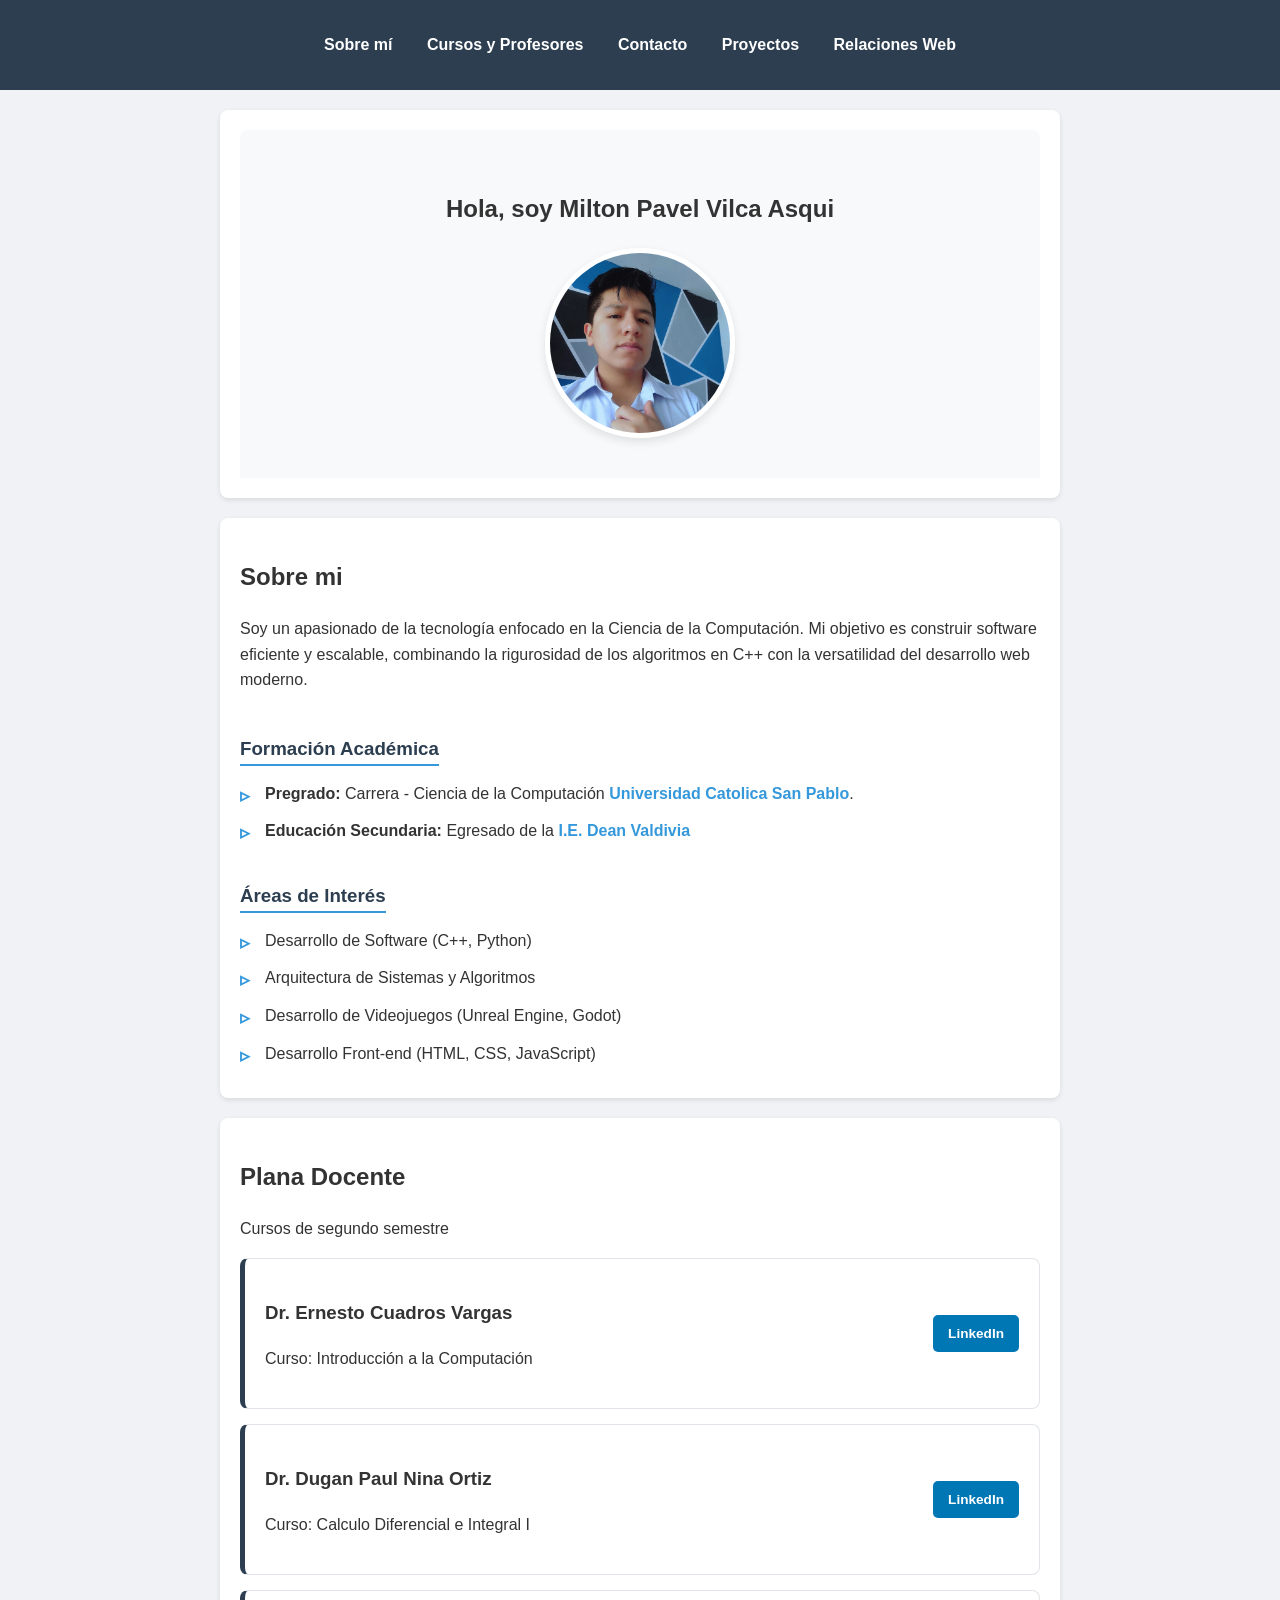
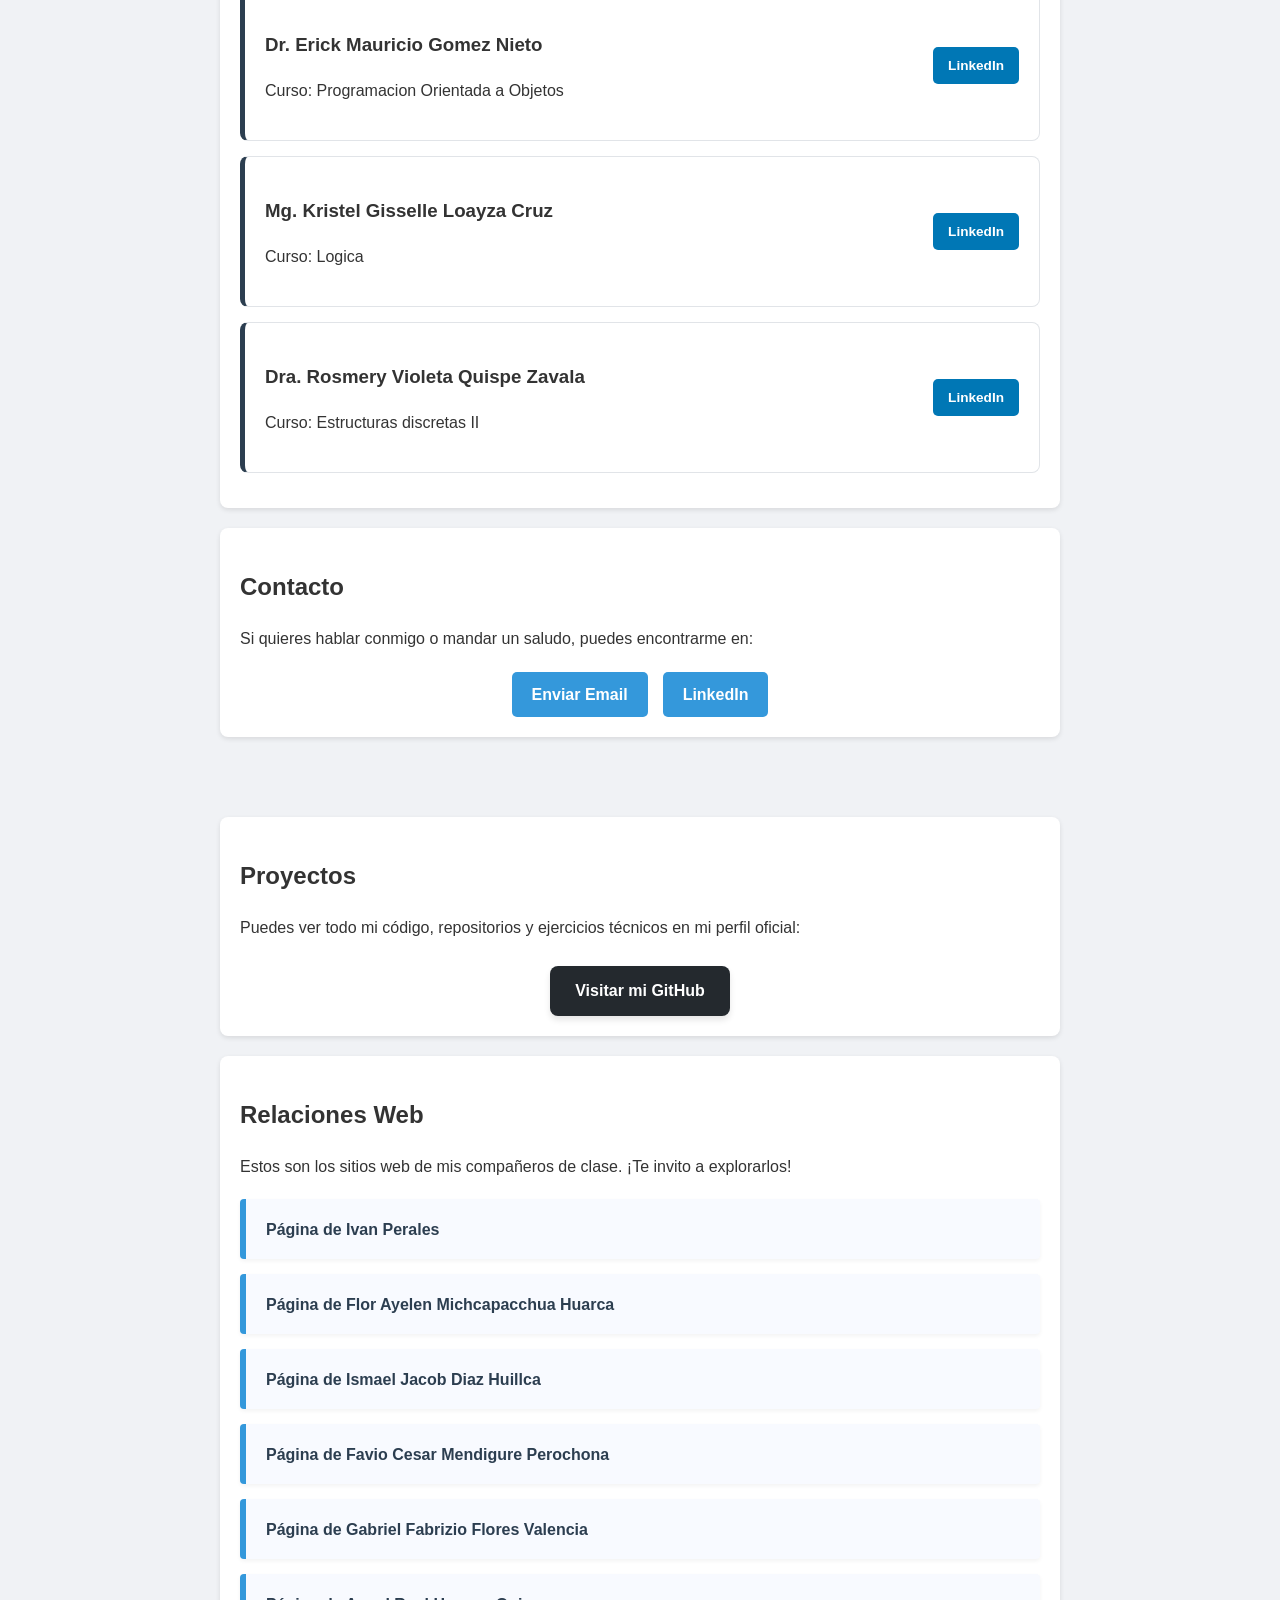
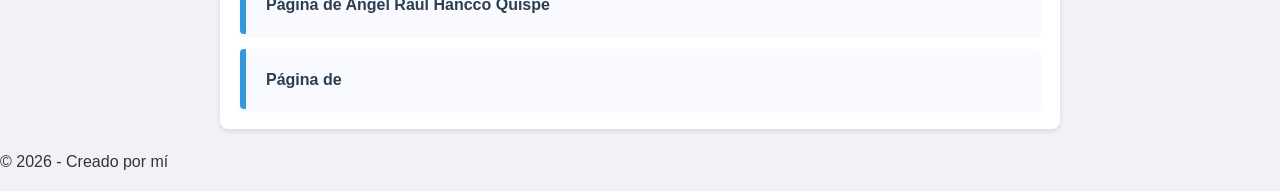
==== index.html @ bf741e17 "modificacion 06-06-2026" ====
<!DOCTYPE html>
<html lang="es">
<head>
    <link rel="stylesheet" href="style.css">
    <meta charset="UTF-8">
    <meta name="viewport" content="width=device-width, initial-scale=1.0">
    <title>Mi Página Personal</title>
</head>
<body>

    <header>
        <nav>
            <ul>
                <li><a href="#sobre-mi">Sobre mí</a></li>
                <li><a href="#profesores">Cursos y Profesores</a></li>
                <li><a href="#contacto">Contacto</a></li>
                <li><a href="#proyectos">Proyectos</a></li>
                <li><a href="#relaciones-web">Relaciones Web</a></li> 
            </ul>
        </nav>
    </header>

    <main>
        <section id="sobre-mi">
            <div class="presentacion-cabecera">
                <h1>Hola, soy Milton Pavel Vilca Asqui</h1>
                <img src="yo.jpg" alt="Foto de perfil" class="foto-perfil">
            </div>
        </section>


        <section id="sobre-mi">
            <h2>Sobre mi</h2>
            <p>Soy un apasionado de la tecnología enfocado en la Ciencia de la Computación. Mi objetivo es construir software eficiente y escalable, combinando la rigurosidad de los algoritmos en C++ con la versatilidad del desarrollo web moderno.</p>

                <div class="cv-detalles">
                    <h3>Formación Académica</h3>
                    <ul>
                        <li><strong>Pregrado:</strong> Carrera - Ciencia de la Computación <a href="https://ucsp.edu.pe/" target="_blank"> Universidad Catolica San Pablo</a>.</li>
                        <li><strong>Educación Secundaria:</strong> Egresado de la <a href="https://www.facebook.com/IEDeanValdiviaOficial" target="_blank">I.E. Dean Valdivia</a></li>
                    </ul>

                    <h3>Áreas de Interés</h3> <ul>
                        <li>Desarrollo de Software (C++, Python)</li>
                        <li>Arquitectura de Sistemas y Algoritmos</li>
                        <li>Desarrollo de Videojuegos (Unreal Engine, Godot)</li>
                        <li>Desarrollo Front-end (HTML, CSS, JavaScript)</li>
                    </ul>
                </div>
        </section>

        <section id="profesores">
            <h2>Plana Docente</h2>
            <p>Cursos de segundo semestre </p>
    
            <div class="lista-profesores">
                <article class="tarjeta-profesor">
                    <div class="info-profe">
                        <h3>Dr. Ernesto Cuadros Vargas</h3>
                        <p>Curso: Introducción a la Computación</p>
                    </div>
                <a href="https://www.linkedin.com/in/ecuadrosv/" target="_blank" class="linkedin-profe">LinkedIn</a>
            </article>

            <article class="tarjeta-profesor">
                <div class="info-profe">
                <h3>Dr. Dugan Paul Nina Ortiz</h3>
                <p>Curso: Calculo Diferencial e Integral I</p>
                </div>
                <a href="https://www.linkedin.com/in/dugan-paul-nina-ortiz-ab875774/" target="_blank" class="linkedin-profe">LinkedIn</a>
            </article>

            
            <article class="tarjeta-profesor">
            <div class="info-profe">
                <h3>Dr. Erick Mauricio Gomez Nieto</h3>
                <p>Curso: Programacion Orientada a Objetos</p>
                </div>
                <a href="https://www.linkedin.com/in/erick-gomez-nieto-24210130/" target="_blank" class="linkedin-profe">LinkedIn</a>
                </article>

            
            <article class="tarjeta-profesor">
            <div class="info-profe">
                <h3>Mg. Kristel Gisselle Loayza Cruz</h3>
                <p>Curso: Logica</p>
                </div>
                <a href="https://www.linkedin.com/in/kristel-gisselle-loayza-cruz-abb3b039b/" target="_blank" class="linkedin-profe">LinkedIn</a>
                </article>
            

            <article class="tarjeta-profesor">
            <div class="info-profe">
                <h3>Dra. Rosmery Violeta Quispe Zavala</h3>
                <p>Curso: Estructuras discretas II</p>
                </div>
                <a href="https://www.linkedin.com/in/rosmery-violeta-quispe-zavala-58374638/" target="_blank" class="linkedin-profe">LinkedIn</a>
                </article>
            
            </div>
        </section>

        <section id="contacto">
            <h2>Contacto</h2>
            <p>Si quieres hablar conmigo o mandar un saludo, puedes encontrarme en:</p>
            <div class="redes">
                <a href="mailto:milton.asqui@gmail.com" class="boton-contacto">Enviar Email</a>
                <a href="https://www.linkedin.com/in/milton-vilca-asqui-02736840b/" target="_blank" class="boton-contacto">LinkedIn</a>
            </div>
        </section>

        <section id="proyectos">
                <h2>Proyectos</h2>
                    <p>Puedes ver todo mi código, repositorios y ejercicios técnicos en mi perfil oficial:</p>
    
                <div class="contenedor-enlace-github">
                        <a href="https://github.com/09MVA" target="_blank" class="boton-github">
                Visitar mi GitHub
                </a>
                </div>
        </section>

        <section id="relaciones-web">
            <h2>Relaciones Web</h2>
            <p>Estos son los sitios web de mis compañeros de clase. ¡Te invito a explorarlos!</p>
            
            <div class="contenedor-cards-compañeros">
                <a href="https://ugovh.github.io/Ivan-Perales-Marroquin/" target="_blank" class="card-compañero">
                    <div class="barra-lateral"></div>
                    <span>Página de Ivan Perales</span>
                </a>

                <a href="URL_DE_FLOR" target="_blank" class="card-compañero">
                    <div class="barra-lateral"></div>
                    <span>Página de Flor Ayelen Michcapacchua Huarca</span>
                </a>

                <a href="https://cdnglm.github.io/" target="_blank" class="card-compañero">
                    <div class="barra-lateral"></div>
                    <span>Página de Ismael Jacob Diaz Huillca </span>
                </a>

                <a href="https://faviom15.github.io/favio-cesar-portfolio/" target="_blank" class="card-compañero">
                    <div class="barra-lateral"></div>
                    <span>Página de Favio Cesar Mendigure Perochona </span>
                </a>

                <a href="URL_DE_amigo_5" target="_blank" class="card-compañero">
                    <div class="barra-lateral"></div>
                    <span>Página de Gabriel Fabrizio Flores Valencia </span>
                </a>

                <a href="URL_DE_amigo_6" target="_blank" class="card-compañero">
                    <div class="barra-lateral"></div>
                    <span>Página de Angel Raul Hancco Quispe </span>
                </a>

                <a href="URL_DE_amigo_7" target="_blank" class="card-compañero">
                    <div class="barra-lateral"></div>
                    <span>Página de </span>
                </a>

            </div>
        </section>

    <footer>

<p>&copy; 2026 - Creado por mí</p>
    </footer>

</body>
</html>
---- style.css ----
html { scroll-behavior: smooth; }

body {
    background-color: #f0f2f5;
    font-family: 'Segoe UI', Arial, sans-serif; 
    color: #333;
    line-height: 1.6;
    margin: 0;
}

section {
    padding: 20px;
    max-width: 800px;
    margin: 20px auto;
    background: white;
    border-radius: 8px;
    box-shadow: 0 2px 5px rgba(0,0,0,0.1);
}

.boton-contacto, .linkedin-profe, .boton-github {
    padding: 10px 20px;
    border-radius: 5px;
    text-decoration: none;
    font-weight: bold;
    transition: 0.3s;
    display: inline-block;
    color: white !important;
}

header {
    background-color: #2c3e50;
    color: white;
    padding: 1rem 0;
    text-align: center;
    position: sticky;
    top: 0;
    z-index: 1000;
}

nav ul { list-style: none; padding: 0; }
nav ul li { display: inline; margin: 0 15px; }
nav ul li a { color: white; text-decoration: none; font-weight: bold; }
nav ul li a:hover { color: #3498db; }

.presentacion-cabecera {
    text-align: center;
    padding: 40px 0;
    background-color: #f8f9fa;
    border-radius: 8px 8px 0 0;
}

.foto-perfil {
    width: 180px;
    height: 180px;
    border-radius: 50%;
    object-fit: cover;
    border: 5px solid white;
    box-shadow: 0 4px 10px rgba(0,0,0,0.1);
    display: block;
    margin: 0 auto;
}

.cv-detalles h3 {
    color: #2c3e50;
    border-bottom: 2px solid #3498db;
    display: inline-block;
    margin-top: 25px;
    margin-bottom: 15px; 
}

.cv-detalles ul {
    list-style: none;
    padding: 0;
    margin: 0;
}

.cv-detalles li {
    margin-bottom: 12px;
    padding-left: 25px; 
    position: relative;
}

.cv-detalles li::before {
    content: "▹"; 
    position: absolute;
    left: 0;
    color: #3498db;
    font-weight: bold;
    font-size: 1.2rem; 
}

.cv-detalles a { color: #3498db; text-decoration: none; font-weight: 600; }
.cv-detalles a:hover { text-decoration: underline; color: #2c3e50; }

.tarjeta-proyecto, .tarjeta-profesor {
    background: white;
    border-radius: 8px;
    padding: 20px;
    transition: 0.3s;
    border: 1px solid #e1e4e8;
}

.tarjeta-proyecto { border-top: 4px solid #2c3e50; }
.tarjeta-profesor { border-left: 5px solid #2c3e50; display: flex; justify-content: space-between; align-items: center; margin-bottom: 15px; }

.tarjeta-proyecto:hover, .lista-compañeros li:hover {
    transform: translateY(-5px);
    box-shadow: 0 10px 20px rgba(0,0,0,0.1);
}

.redes { display: flex; gap: 15px; justify-content: center; margin-top: 20px; }
.boton-contacto { background-color: #3498db; }
.boton-contacto:hover { background-color: #2980b9; }

.linkedin-profe { background-color: #0077b5; padding: 8px 15px; font-size: 0.85rem; }
.linkedin-profe:hover { background-color: #005a87; }

#contacto { margin-bottom: 80px; }

.contenedor-cards-compañeros {
    display: flex;
    flex-direction: column;
    gap: 15px; 
    margin-top: 20px;
}

.card-compañero {
    display: flex;
    align-items: center;
    background-color: #f8faff; 
    text-decoration: none;
    color: #2c3e50;
    font-weight: bold;
    border-radius: 4px;
    overflow: hidden; 
    transition: all 0.3s ease;
    box-shadow: 0 2px 4px rgba(0,0,0,0.05);
}

.barra-lateral {
    width: 6px;
    height: 60px; 
    background-color: #3498db;
}

.card-compañero span {
    padding-left: 20px;
}

.card-compañero:hover {
    transform: translateX(10px); 
    background-color: #eef4ff;
    box-shadow: 0 4px 12px rgba(0,0,0,0.1);
    color: #3498db; 
}

.contenedor-enlace-github {
    text-align: center;
    margin-top: 25px;
}

.boton-github {
    background-color: #24292e; 
    color: white !important;
    padding: 12px 25px;
    border-radius: 8px;
    text-decoration: none;
    font-weight: bold;
    display: inline-block;
    transition: all 0.3s ease;
    box-shadow: 0 4px 6px rgba(0,0,0,0.1);
}

.boton-github:hover {
    background-color: #444;
    transform: translateY(-3px);
    box-shadow: 0 6px 12px rgba(0,0,0,0.2);
}

.icono-git {
    margin-right: 10px;
    font-size: 1.2rem;
}
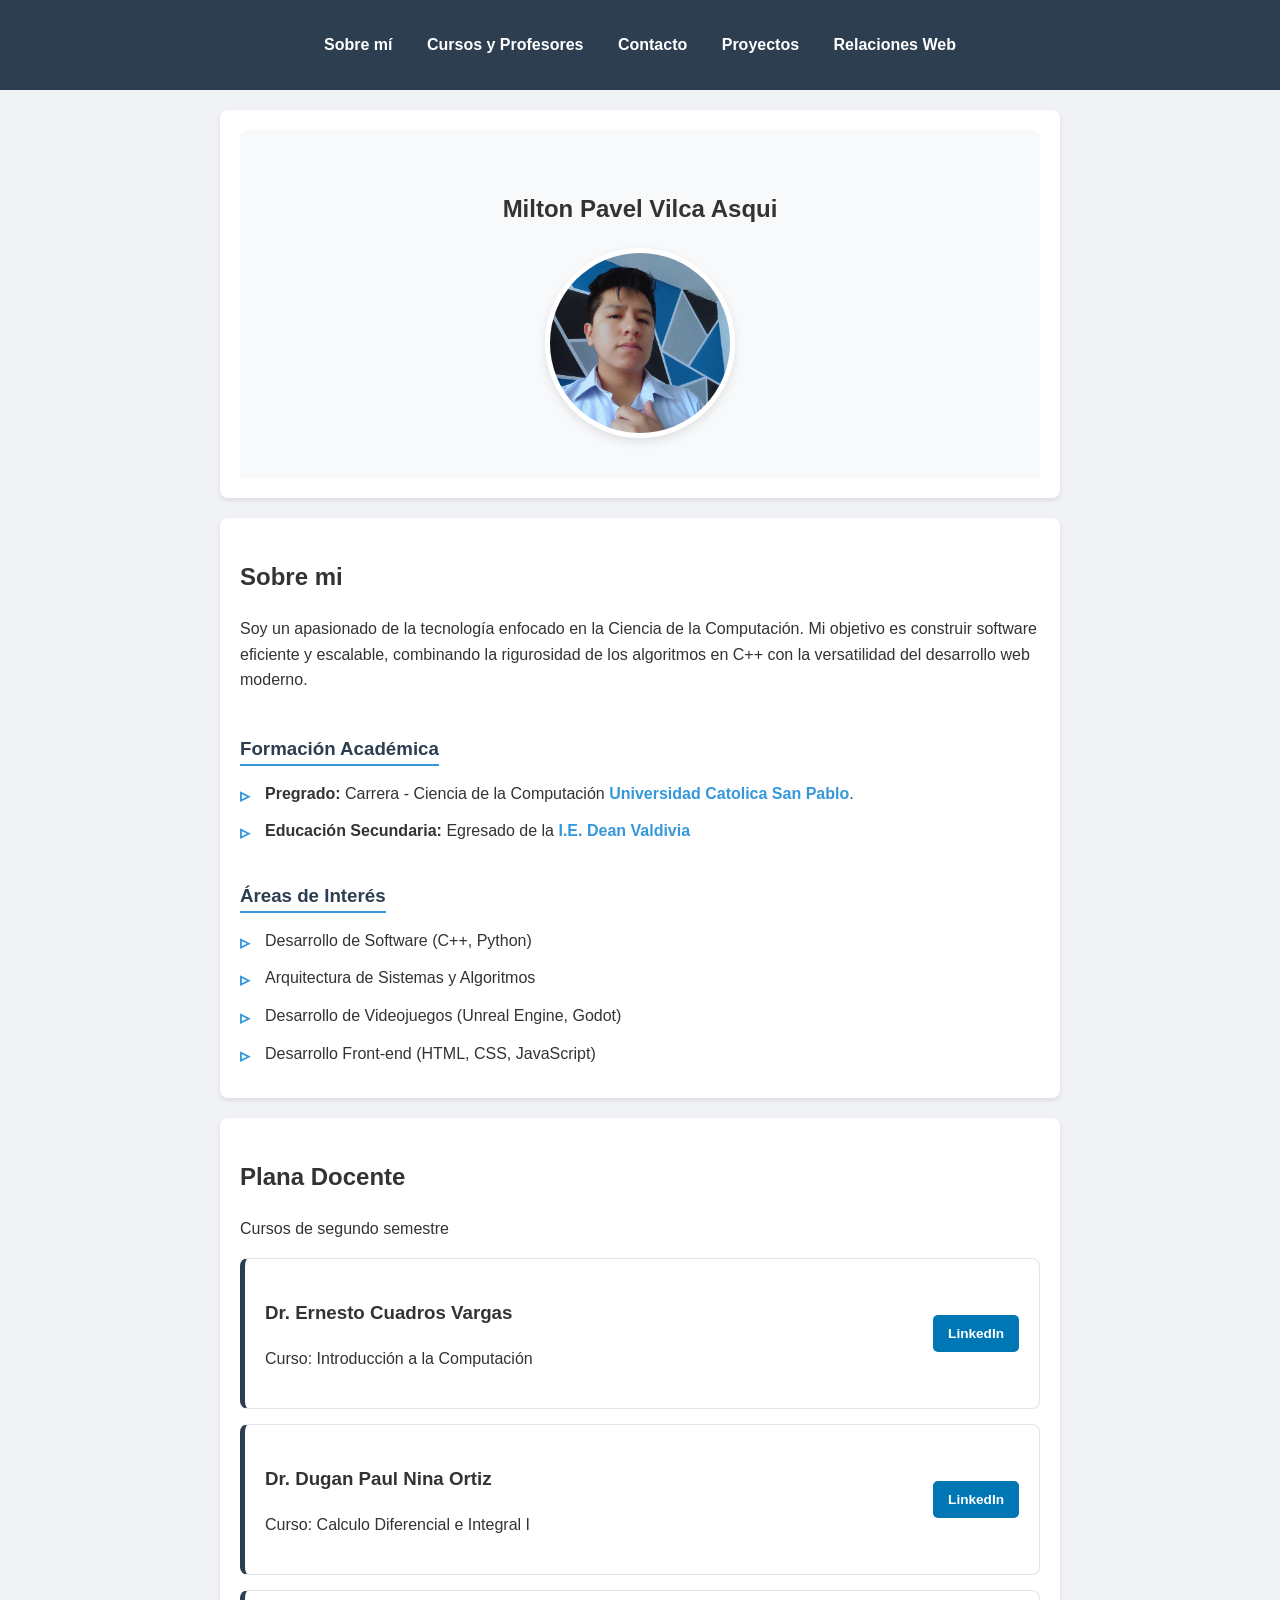
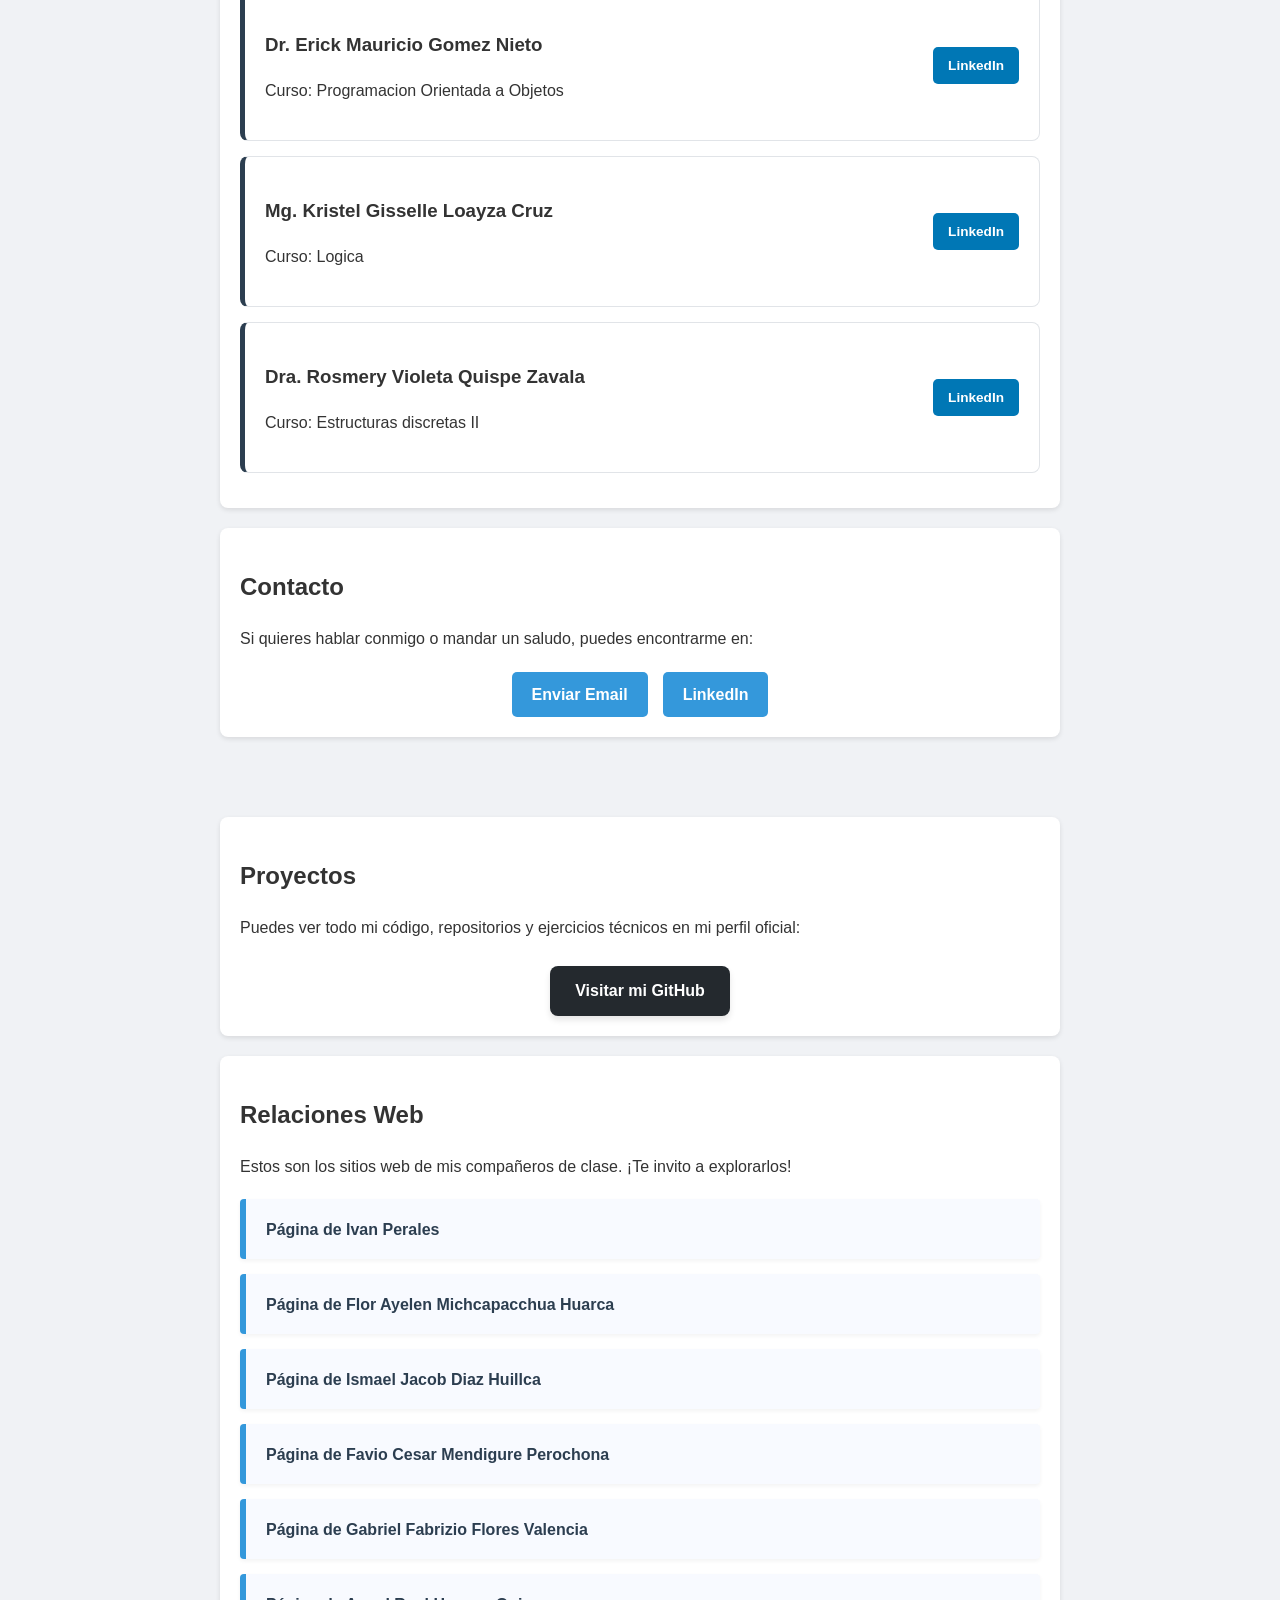
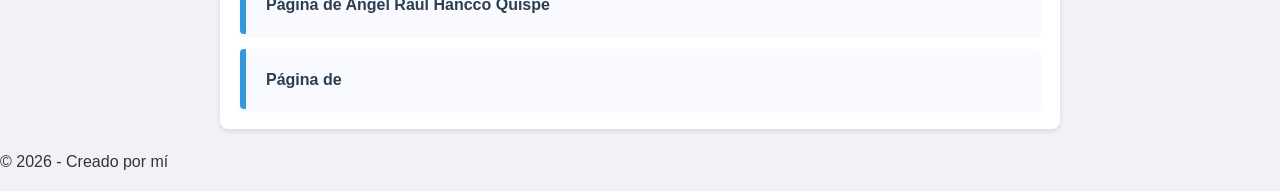
==== commit b03ace85: "Update index.html" ====
--- a/index.html
+++ b/index.html
@@ -4,7 +4,7 @@
     <link rel="stylesheet" href="style.css">
     <meta charset="UTF-8">
     <meta name="viewport" content="width=device-width, initial-scale=1.0">
-    <title>Mi Página Personal</title>
+    <title>Milton Pavel Vilca Asqui</title>
 </head>
 <body>
 
@@ -23,7 +23,7 @@
     <main>
         <section id="sobre-mi">
             <div class="presentacion-cabecera">
-                <h1>Hola, soy Milton Pavel Vilca Asqui</h1>
+                <h1>Milton Pavel Vilca Asqui</h1>
                 <img src="yo.jpg" alt="Foto de perfil" class="foto-perfil">
             </div>
         </section>
@@ -169,4 +169,4 @@
     </footer>
 
 </body>
-</html>+</html>
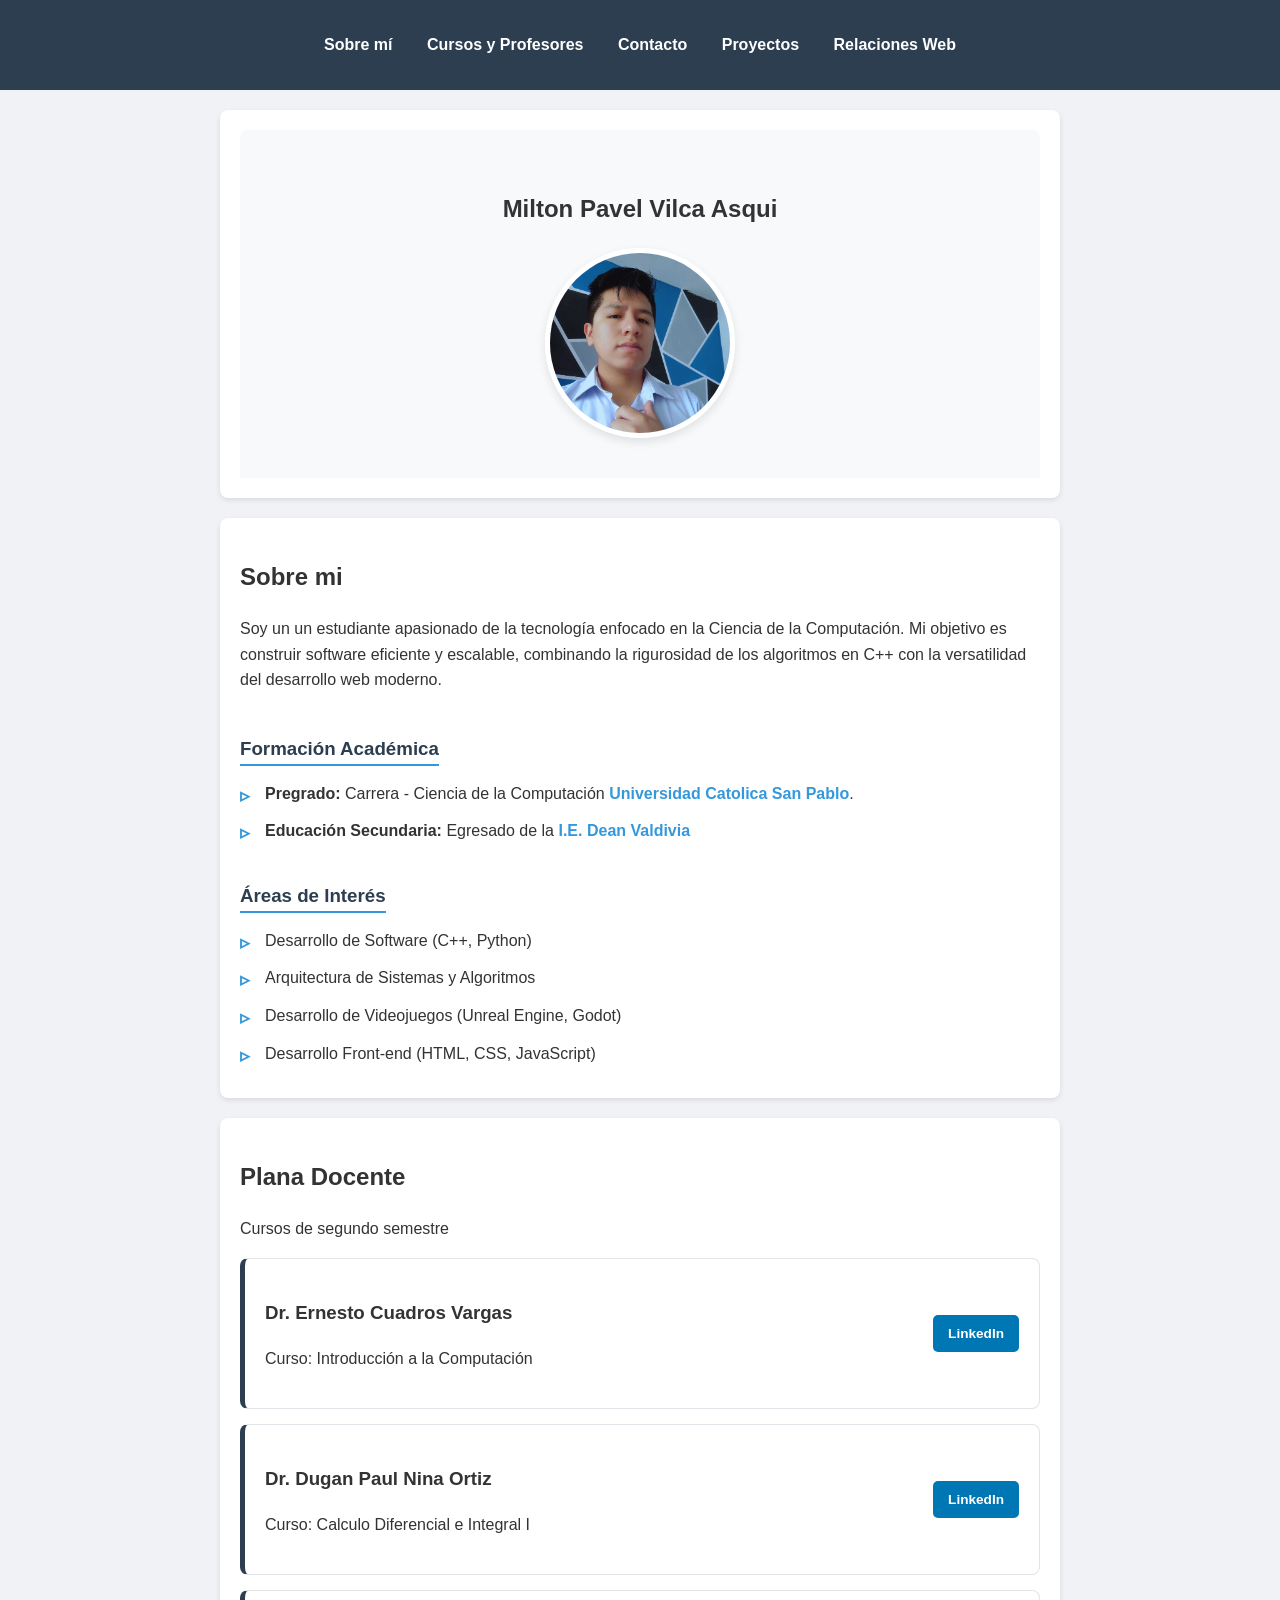
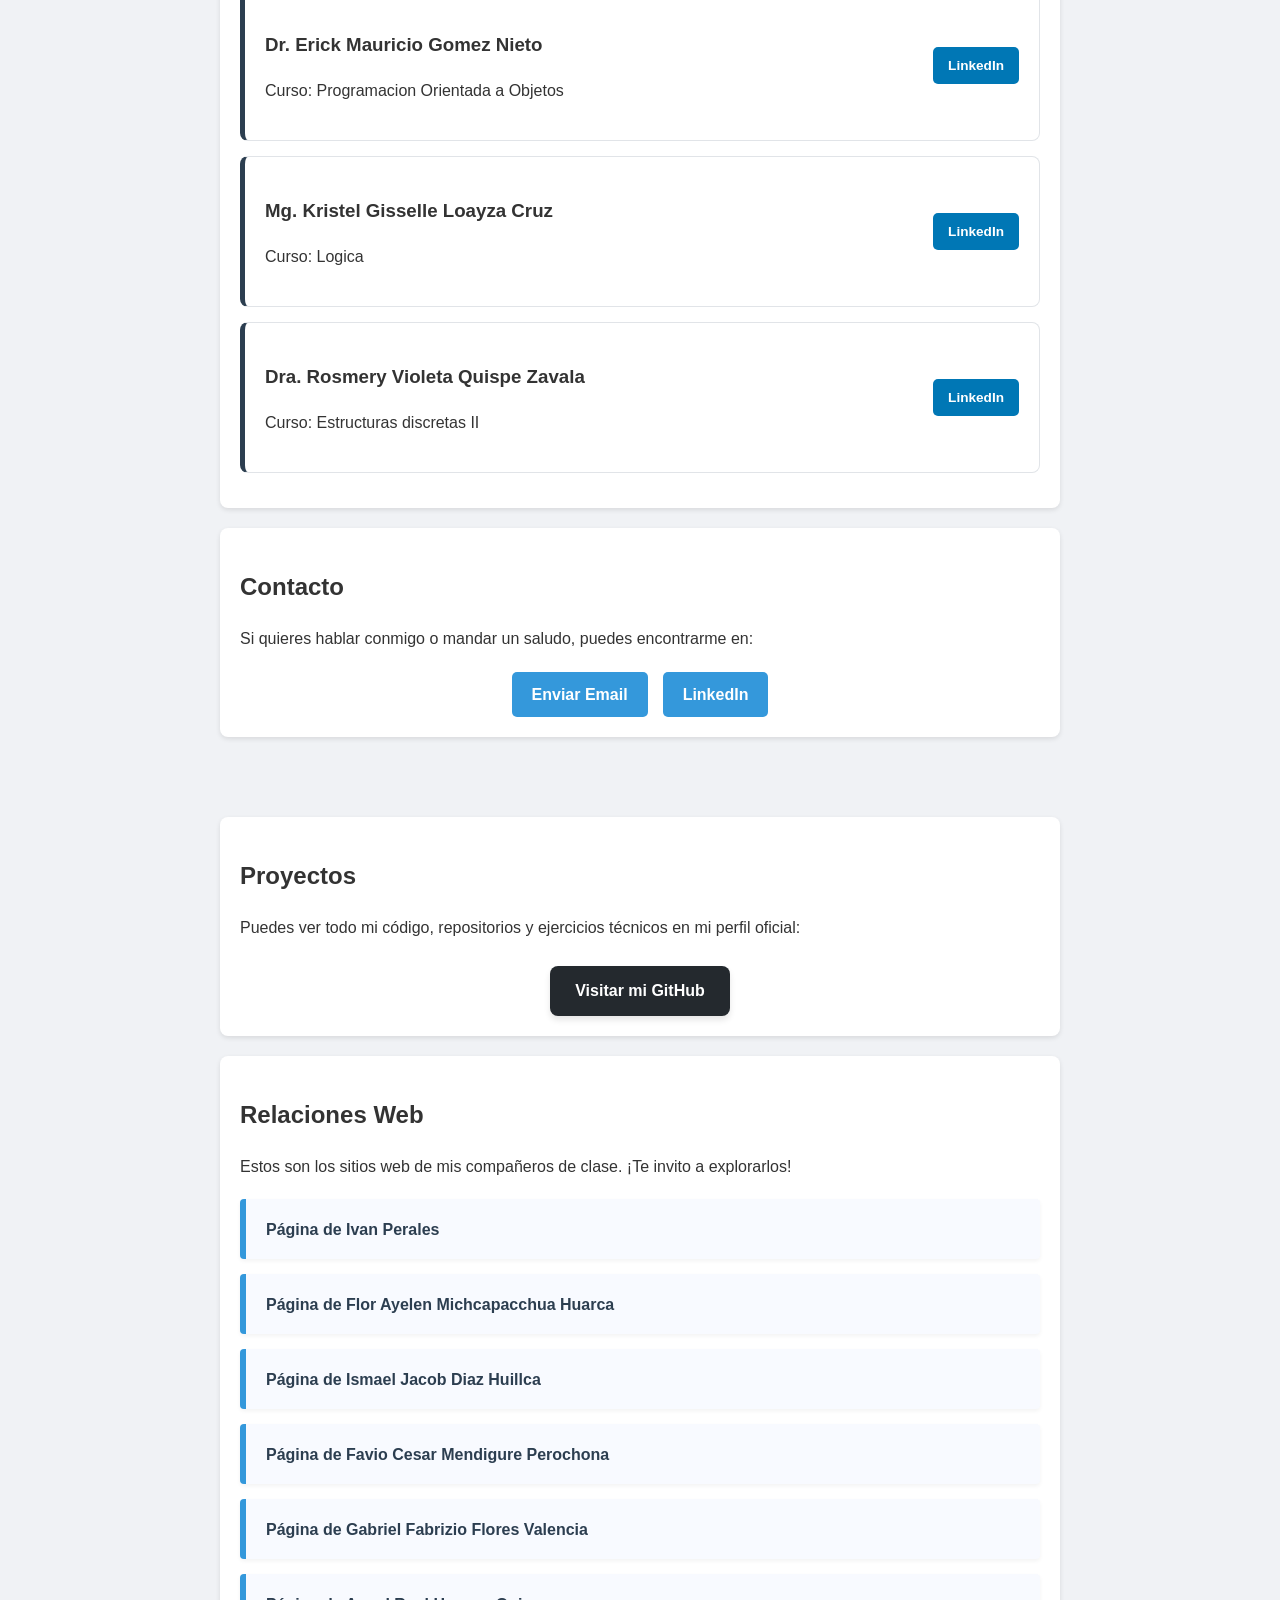
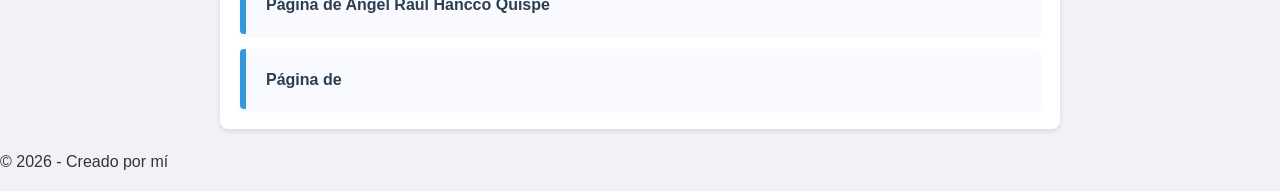
==== commit 2a3035ce: "Update index.html" ====
--- a/index.html
+++ b/index.html
@@ -31,7 +31,7 @@
 
         <section id="sobre-mi">
             <h2>Sobre mi</h2>
-            <p>Soy un apasionado de la tecnología enfocado en la Ciencia de la Computación. Mi objetivo es construir software eficiente y escalable, combinando la rigurosidad de los algoritmos en C++ con la versatilidad del desarrollo web moderno.</p>
+            <p>Soy un un estudiante apasionado de la tecnología enfocado en la Ciencia de la Computación. Mi objetivo es construir software eficiente y escalable, combinando la rigurosidad de los algoritmos en C++ con la versatilidad del desarrollo web moderno.</p>
 
                 <div class="cv-detalles">
                     <h3>Formación Académica</h3>
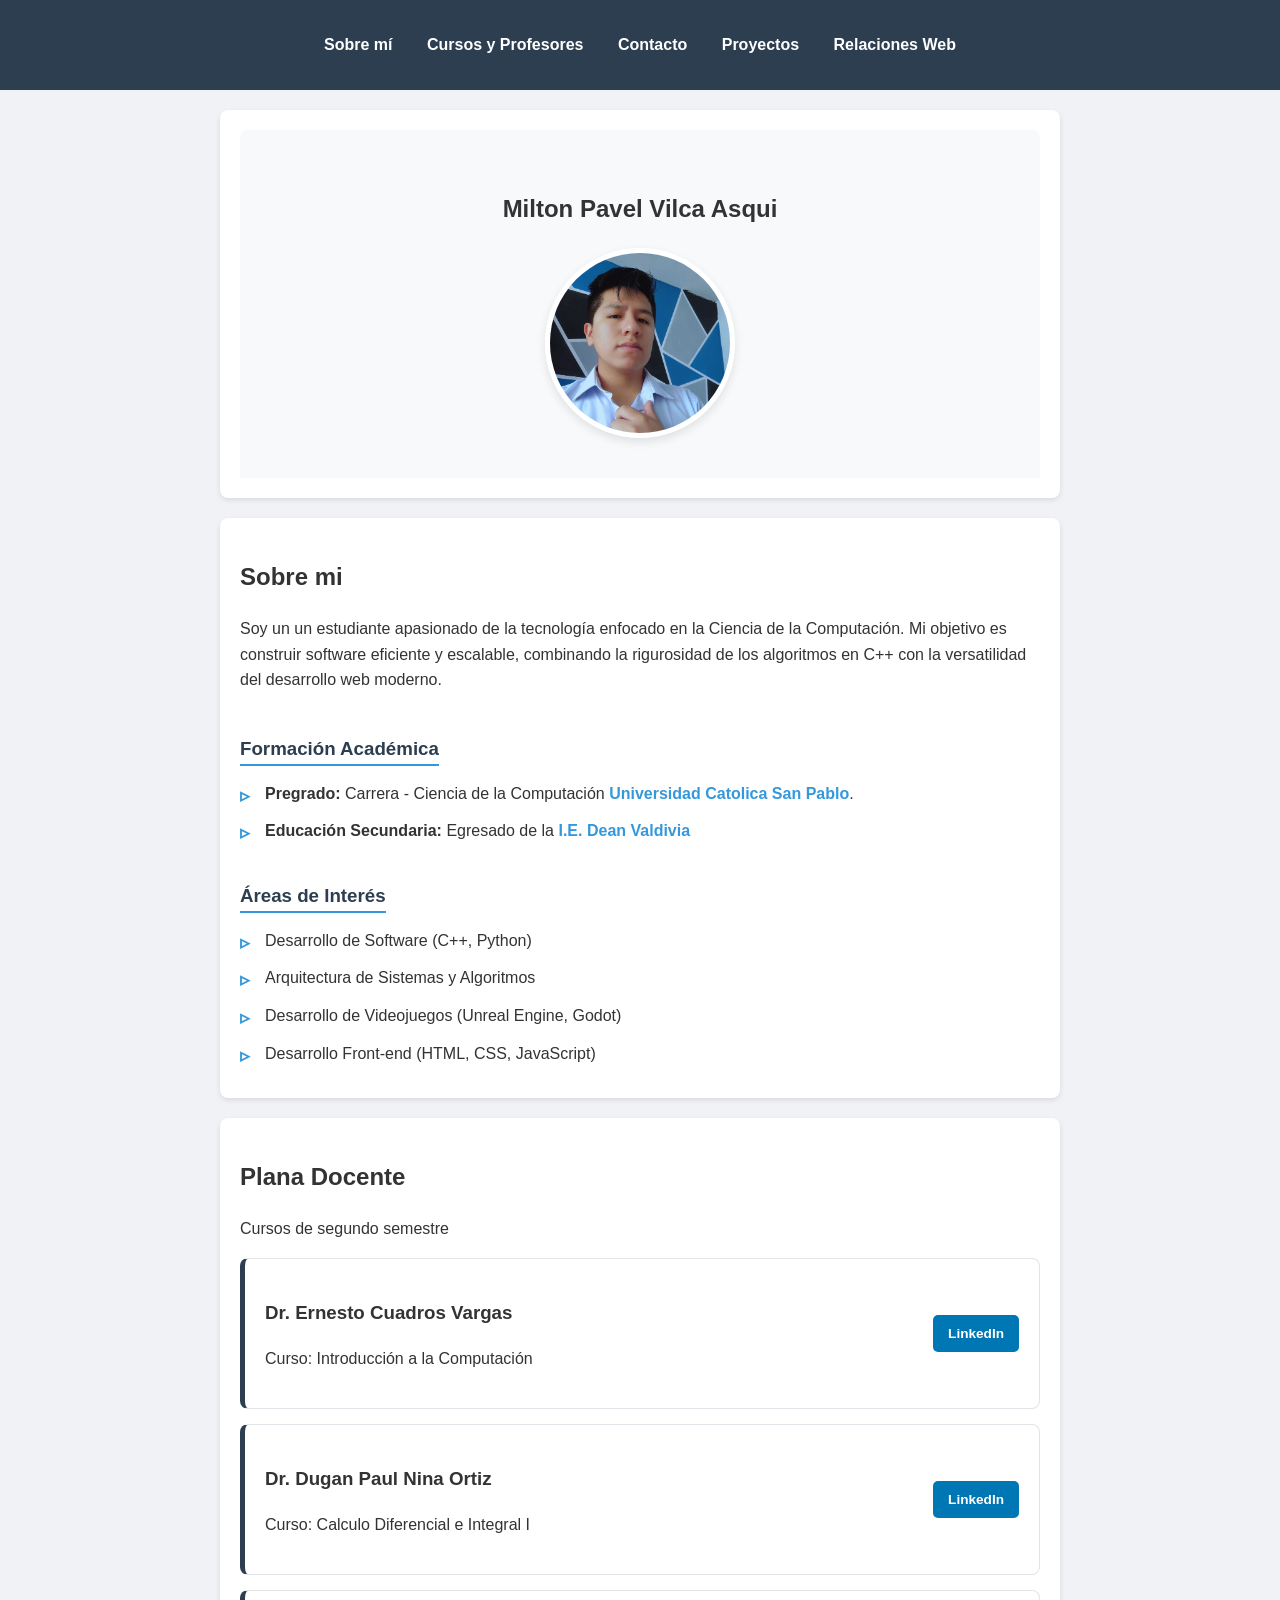
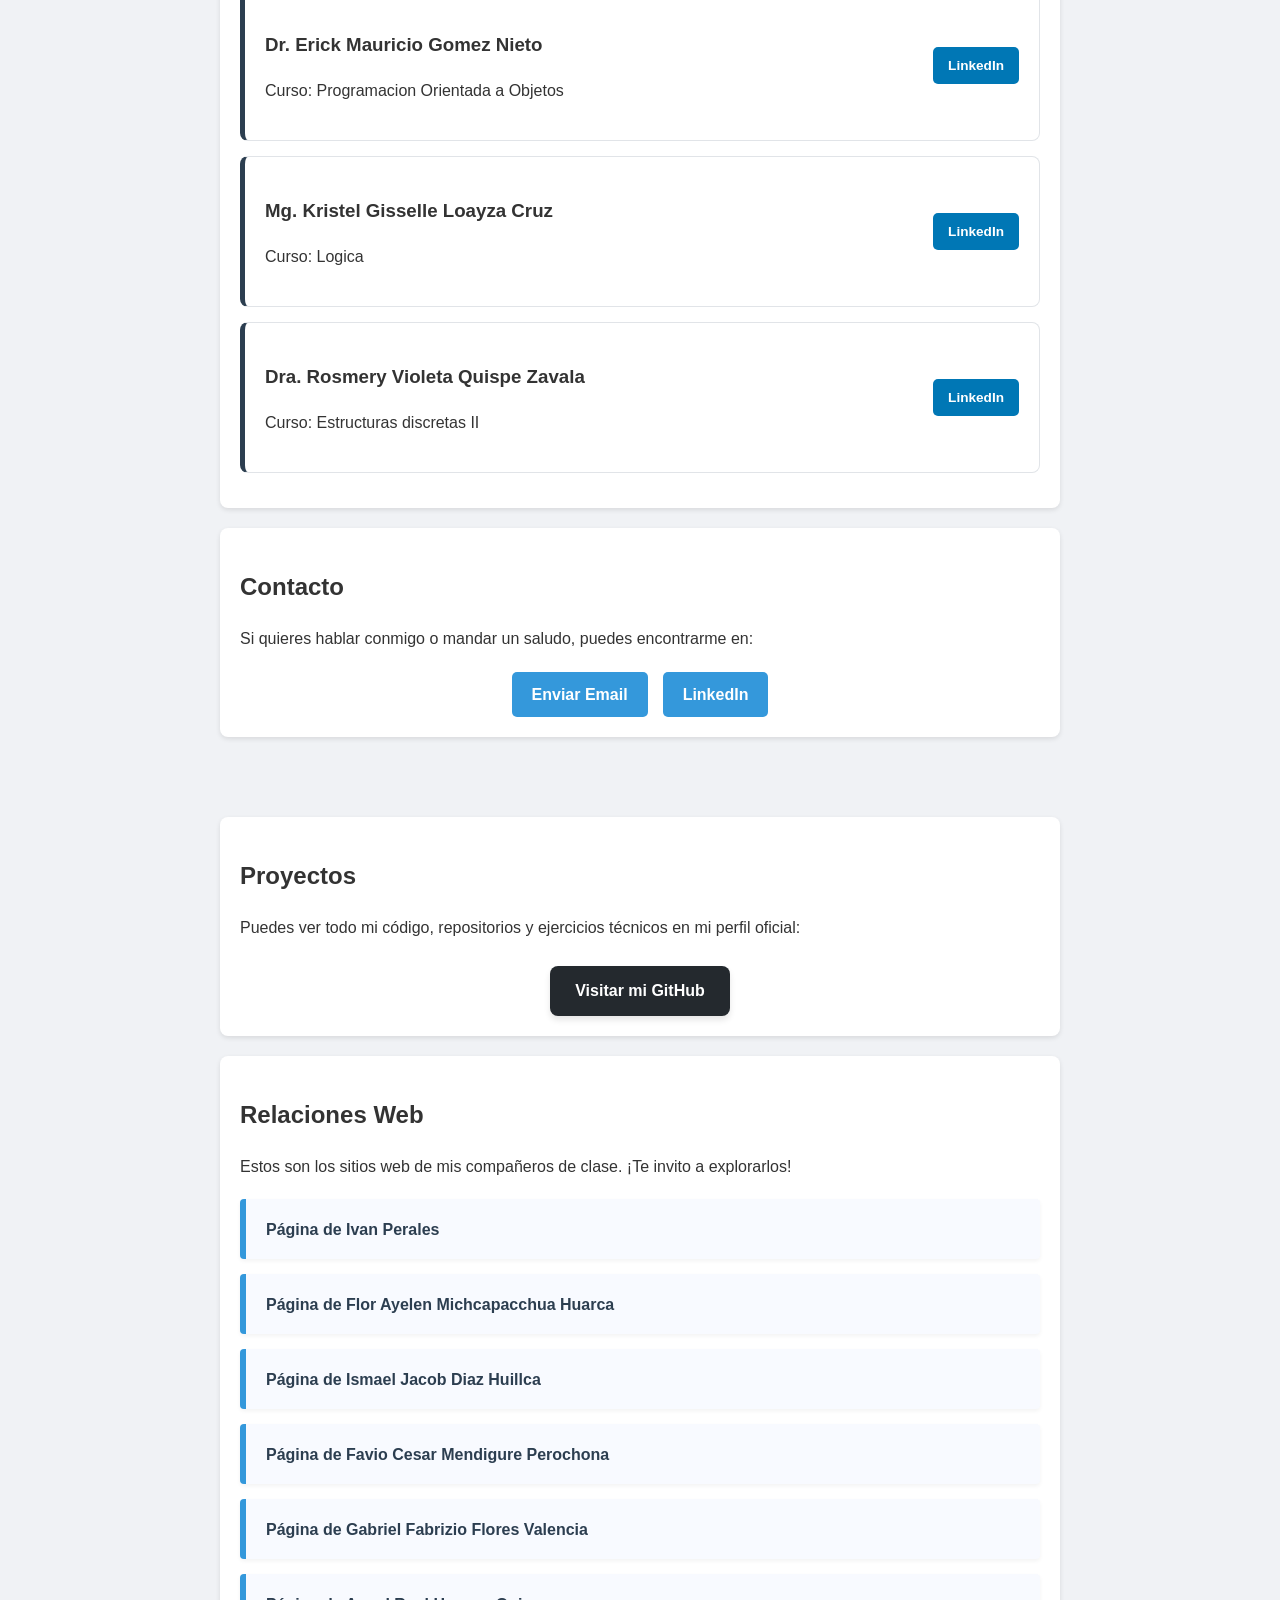
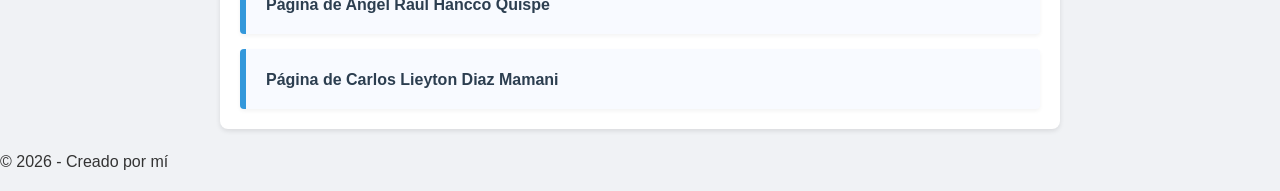
==== commit afd9b95b: "Update index.html" ====
--- a/index.html
+++ b/index.html
@@ -157,7 +157,7 @@
 
                 <a href="URL_DE_amigo_7" target="_blank" class="card-compañero">
                     <div class="barra-lateral"></div>
-                    <span>Página de </span>
+                    <span>Página de Carlos Lieyton Diaz Mamani</span>
                 </a>
 
             </div>
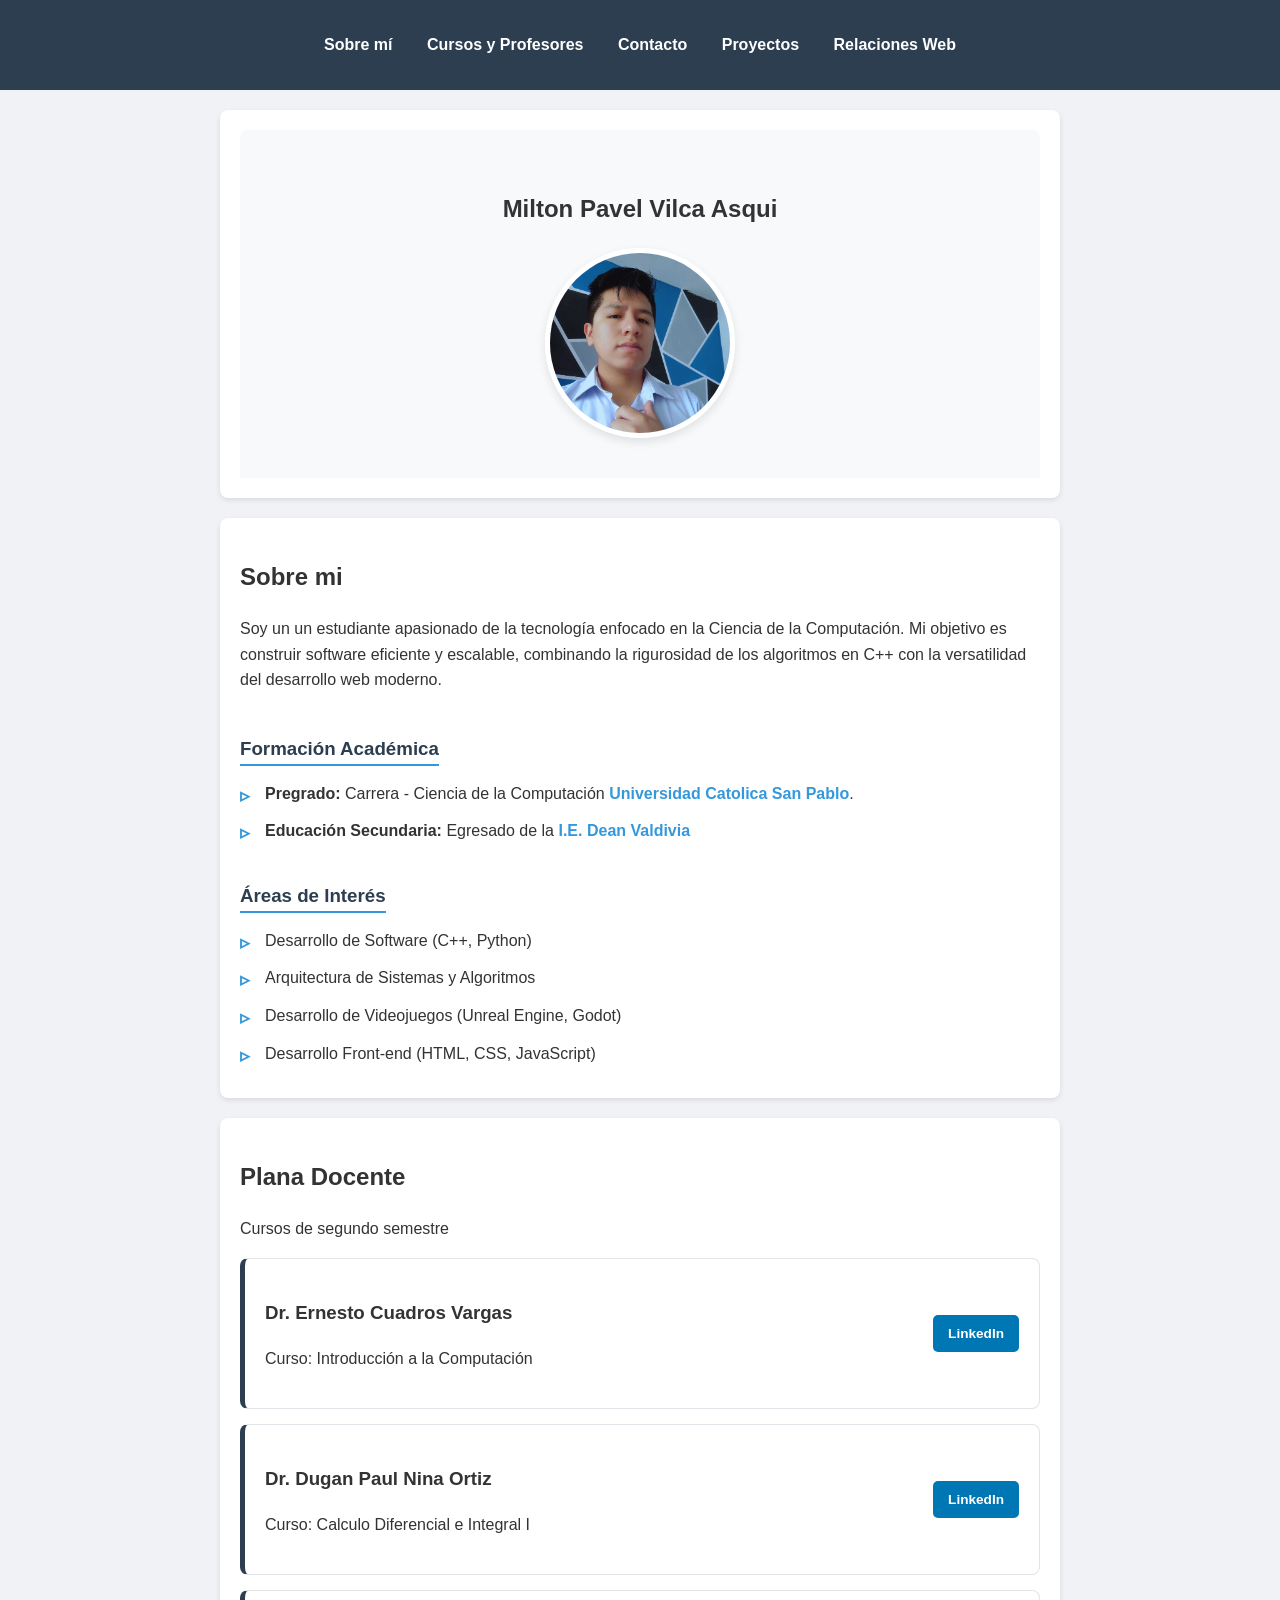
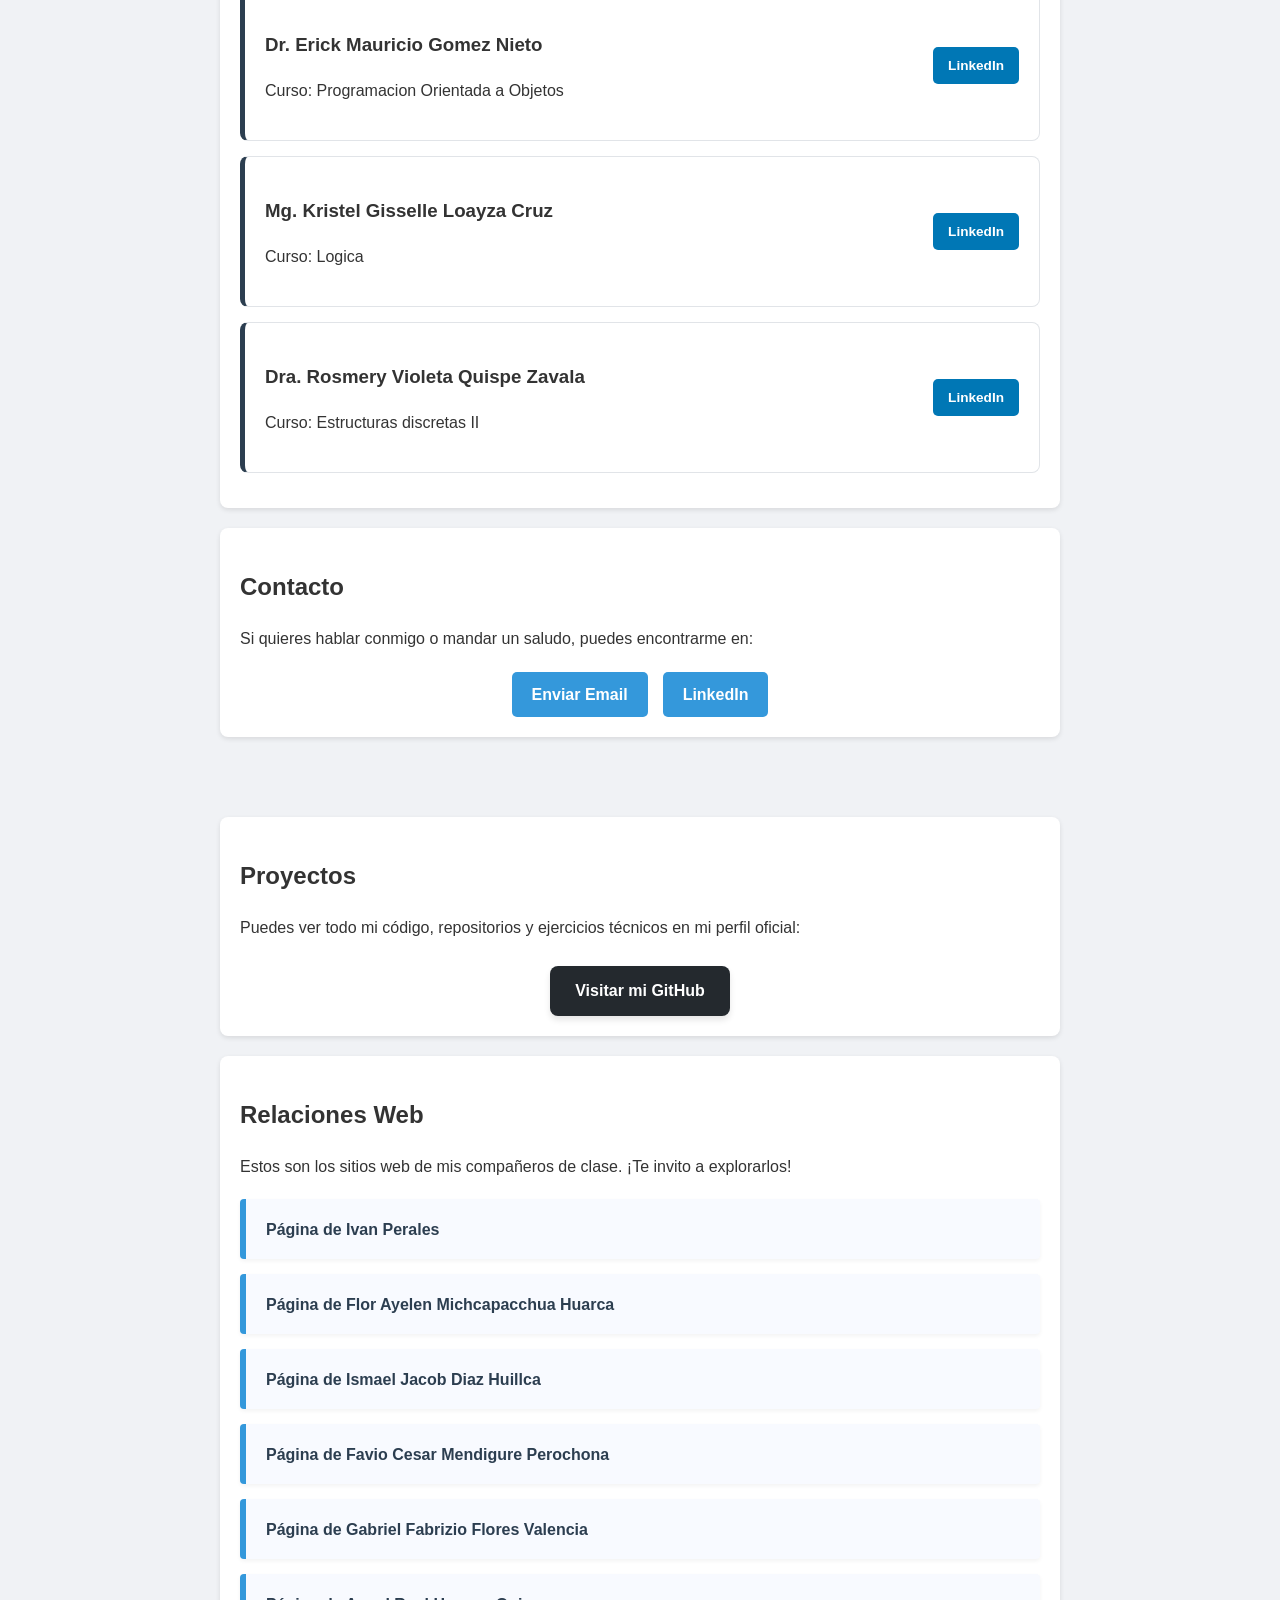
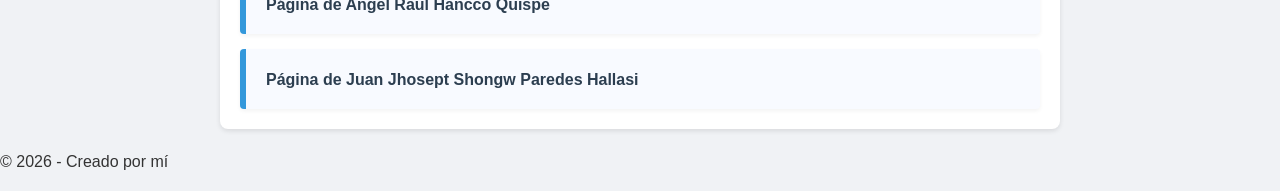
==== commit c774c785: "Update index.html" ====
--- a/index.html
+++ b/index.html
@@ -130,7 +130,7 @@
                     <span>Página de Ivan Perales</span>
                 </a>
 
-                <a href="URL_DE_FLOR" target="_blank" class="card-compañero">
+                <a href="https://ayelen11.github.io/flor-ayelen-michcapacchua-huarca/" target="_blank" class="card-compañero">
                     <div class="barra-lateral"></div>
                     <span>Página de Flor Ayelen Michcapacchua Huarca</span>
                 </a>
@@ -150,14 +150,14 @@
                     <span>Página de Gabriel Fabrizio Flores Valencia </span>
                 </a>
 
-                <a href="URL_DE_amigo_6" target="_blank" class="card-compañero">
+                <a href="https://angel-hancco.github.io/" target="_blank" class="card-compañero">
                     <div class="barra-lateral"></div>
                     <span>Página de Angel Raul Hancco Quispe </span>
                 </a>
 
-                <a href="URL_DE_amigo_7" target="_blank" class="card-compañero">
+                <a href="https://jhshongw08.github.io/juanjosheptshongwparedesallasi/" target="_blank" class="card-compañero">
                     <div class="barra-lateral"></div>
-                    <span>Página de Carlos Lieyton Diaz Mamani</span>
+                    <span>Página de Juan Jhosept Shongw Paredes Hallasi</span>
                 </a>
 
             </div>
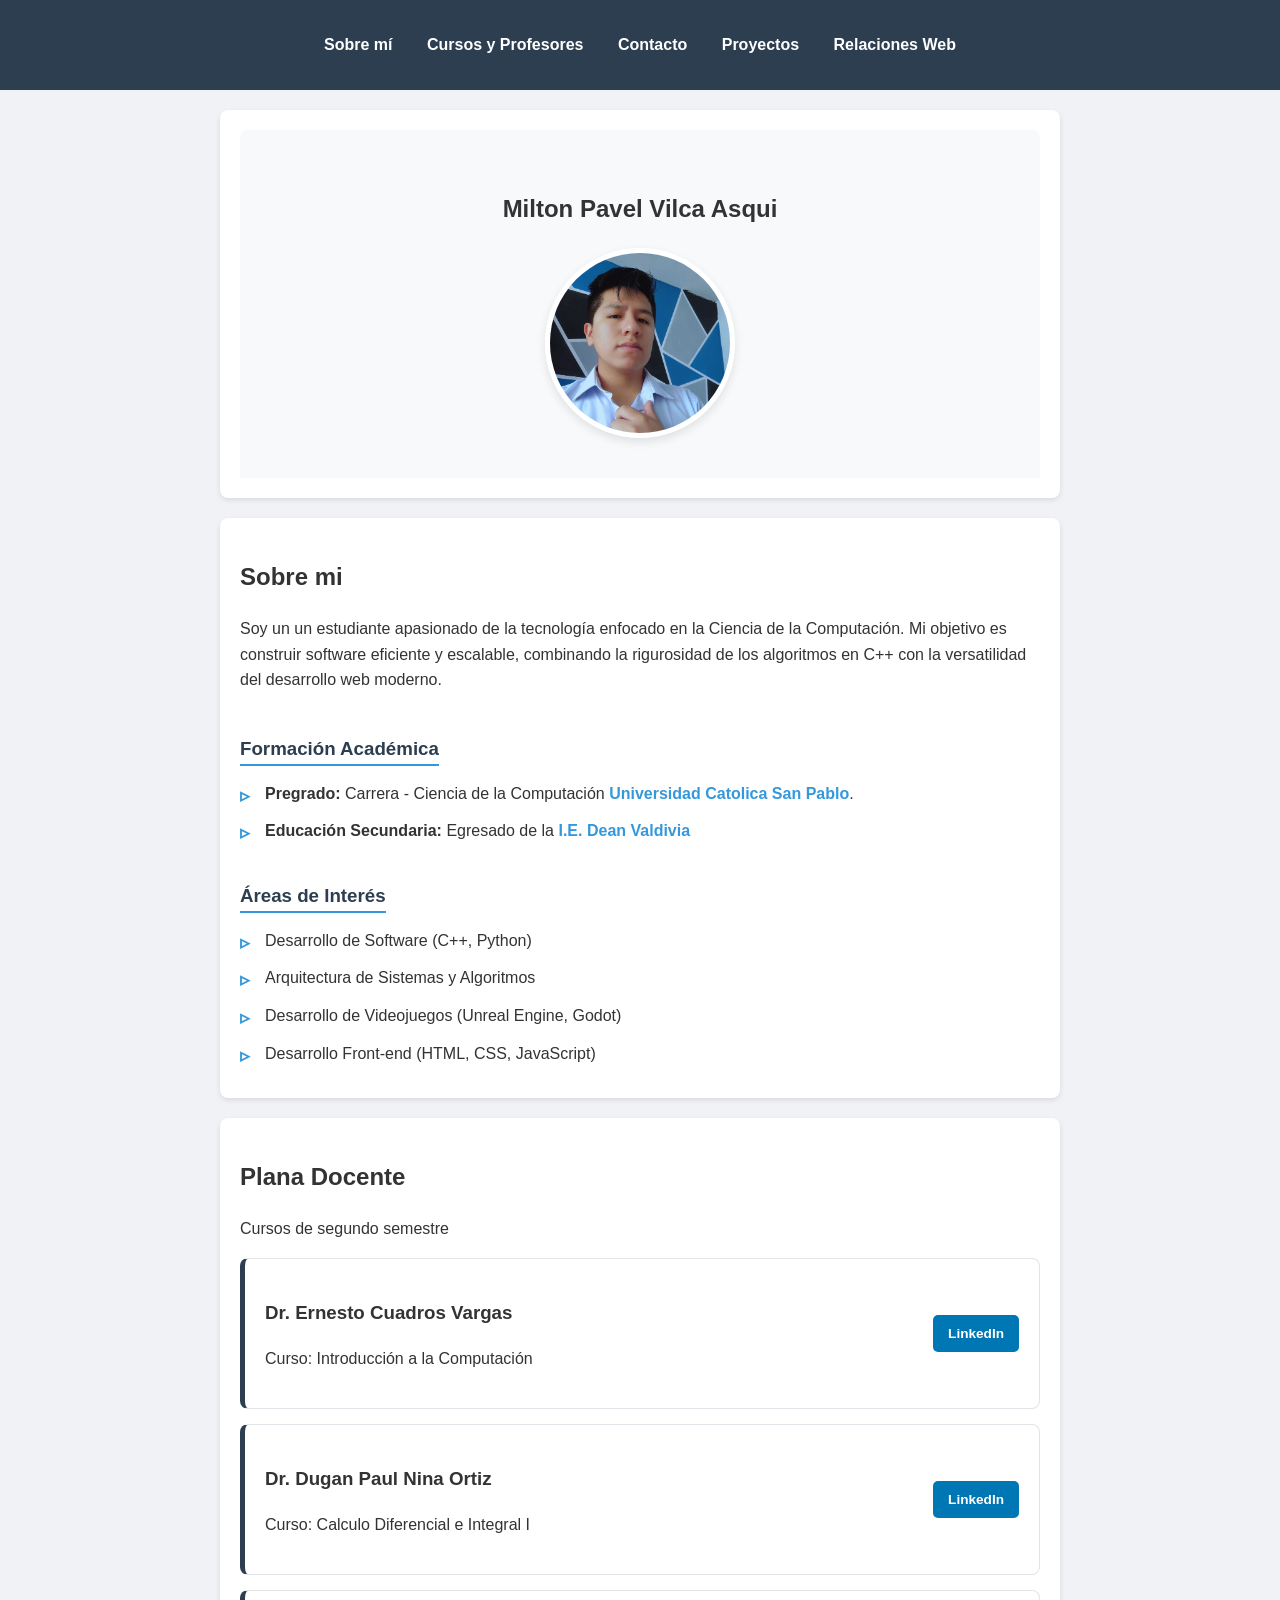
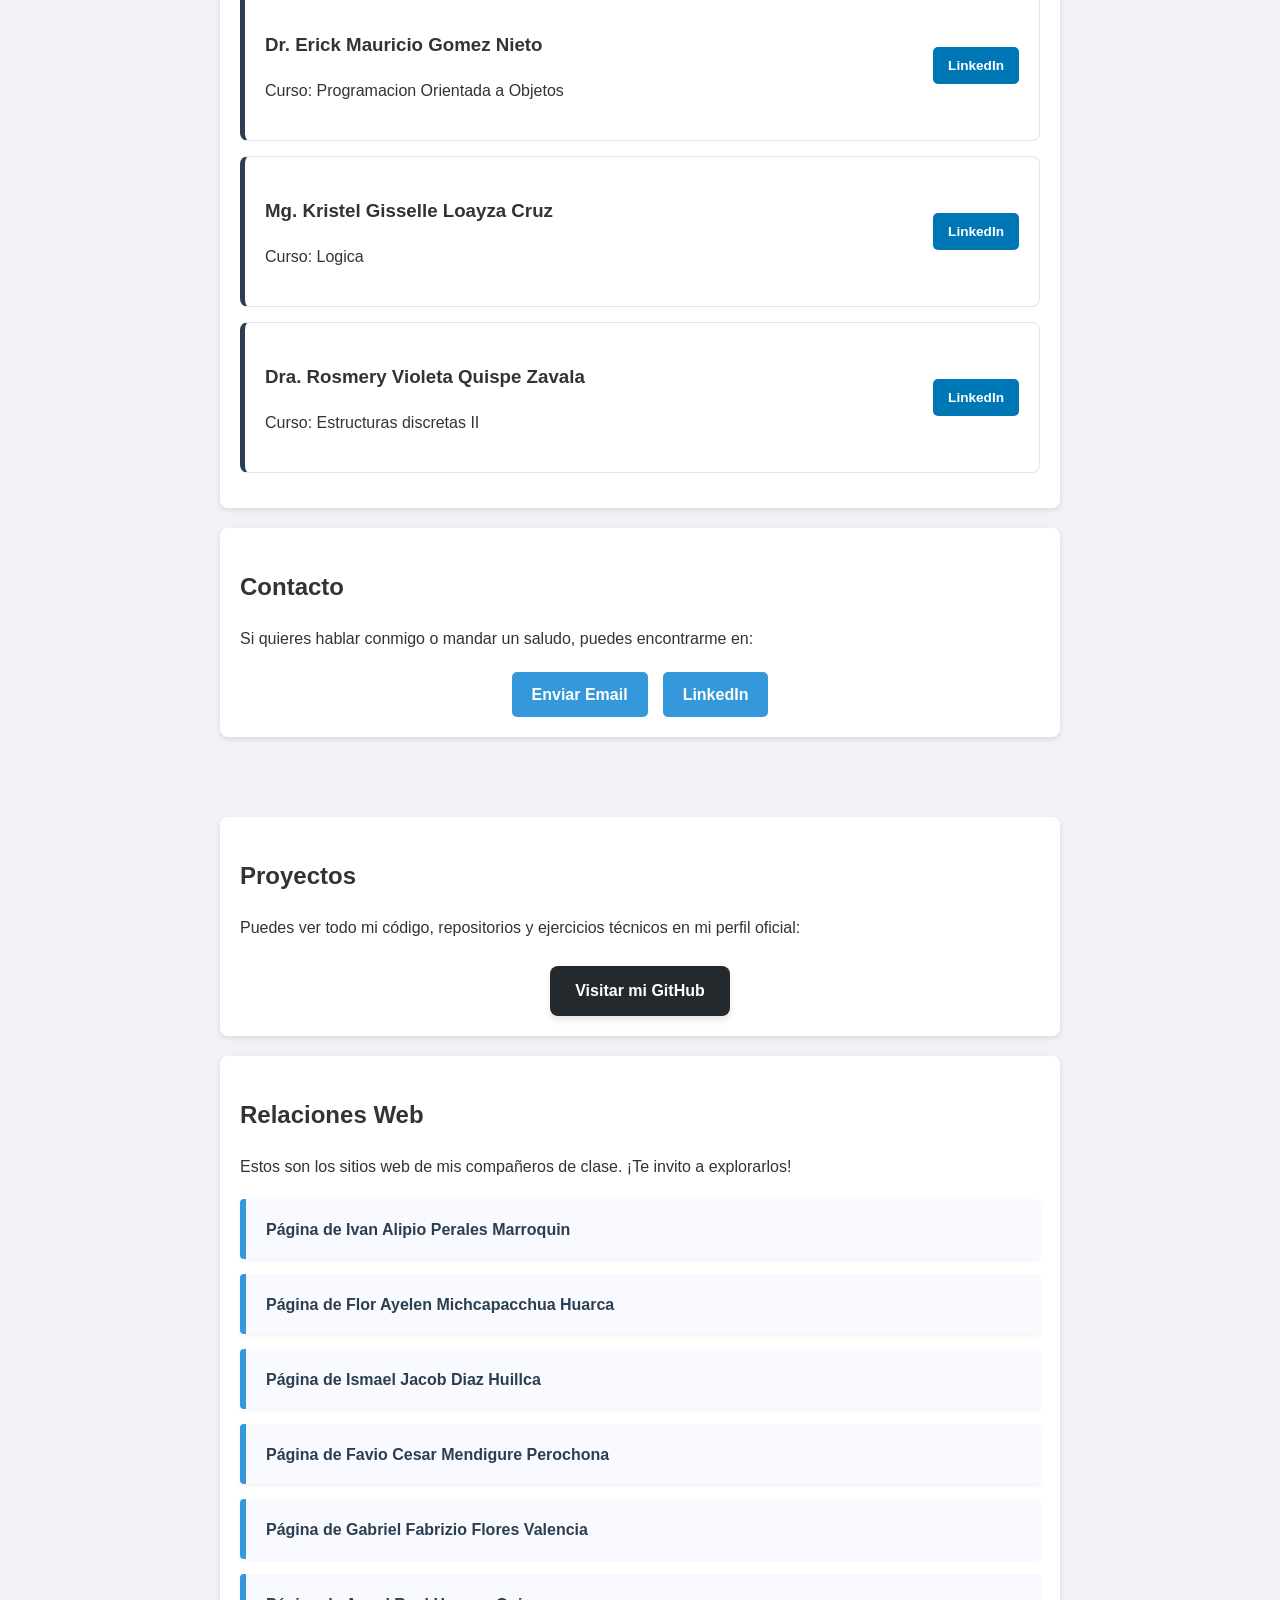
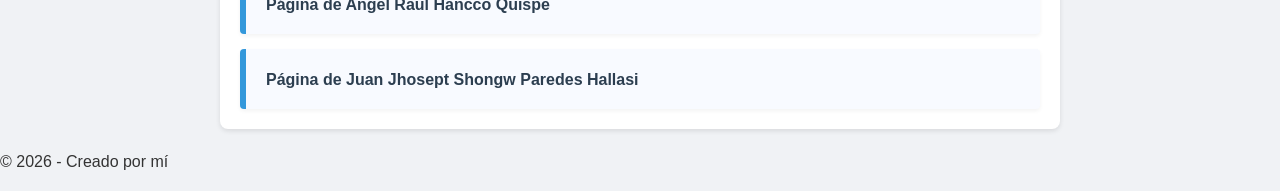
==== commit 9a077bc2: "Update index.html" ====
--- a/index.html
+++ b/index.html
@@ -127,7 +127,7 @@
             <div class="contenedor-cards-compañeros">
                 <a href="https://ugovh.github.io/Ivan-Perales-Marroquin/" target="_blank" class="card-compañero">
                     <div class="barra-lateral"></div>
-                    <span>Página de Ivan Perales</span>
+                    <span>Página de Ivan Alipio Perales Marroquin</span>
                 </a>
 
                 <a href="https://ayelen11.github.io/flor-ayelen-michcapacchua-huarca/" target="_blank" class="card-compañero">
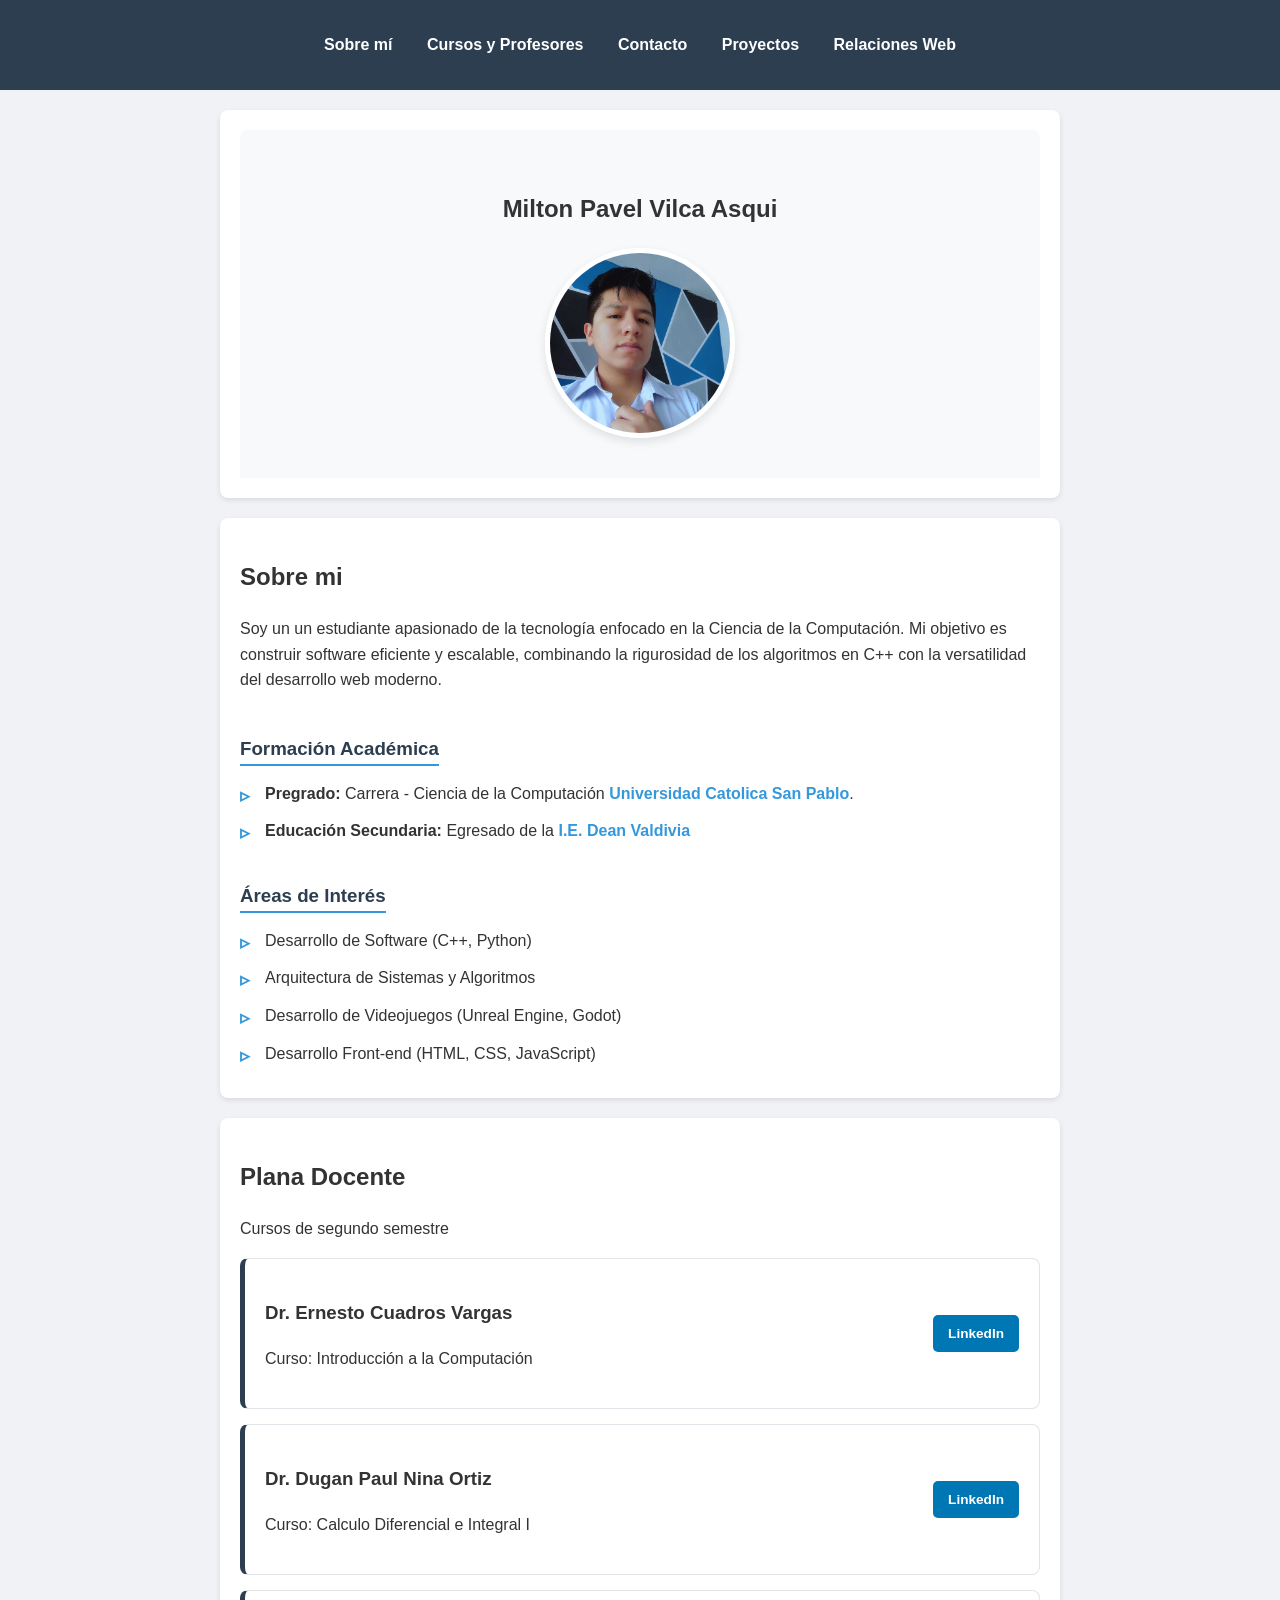
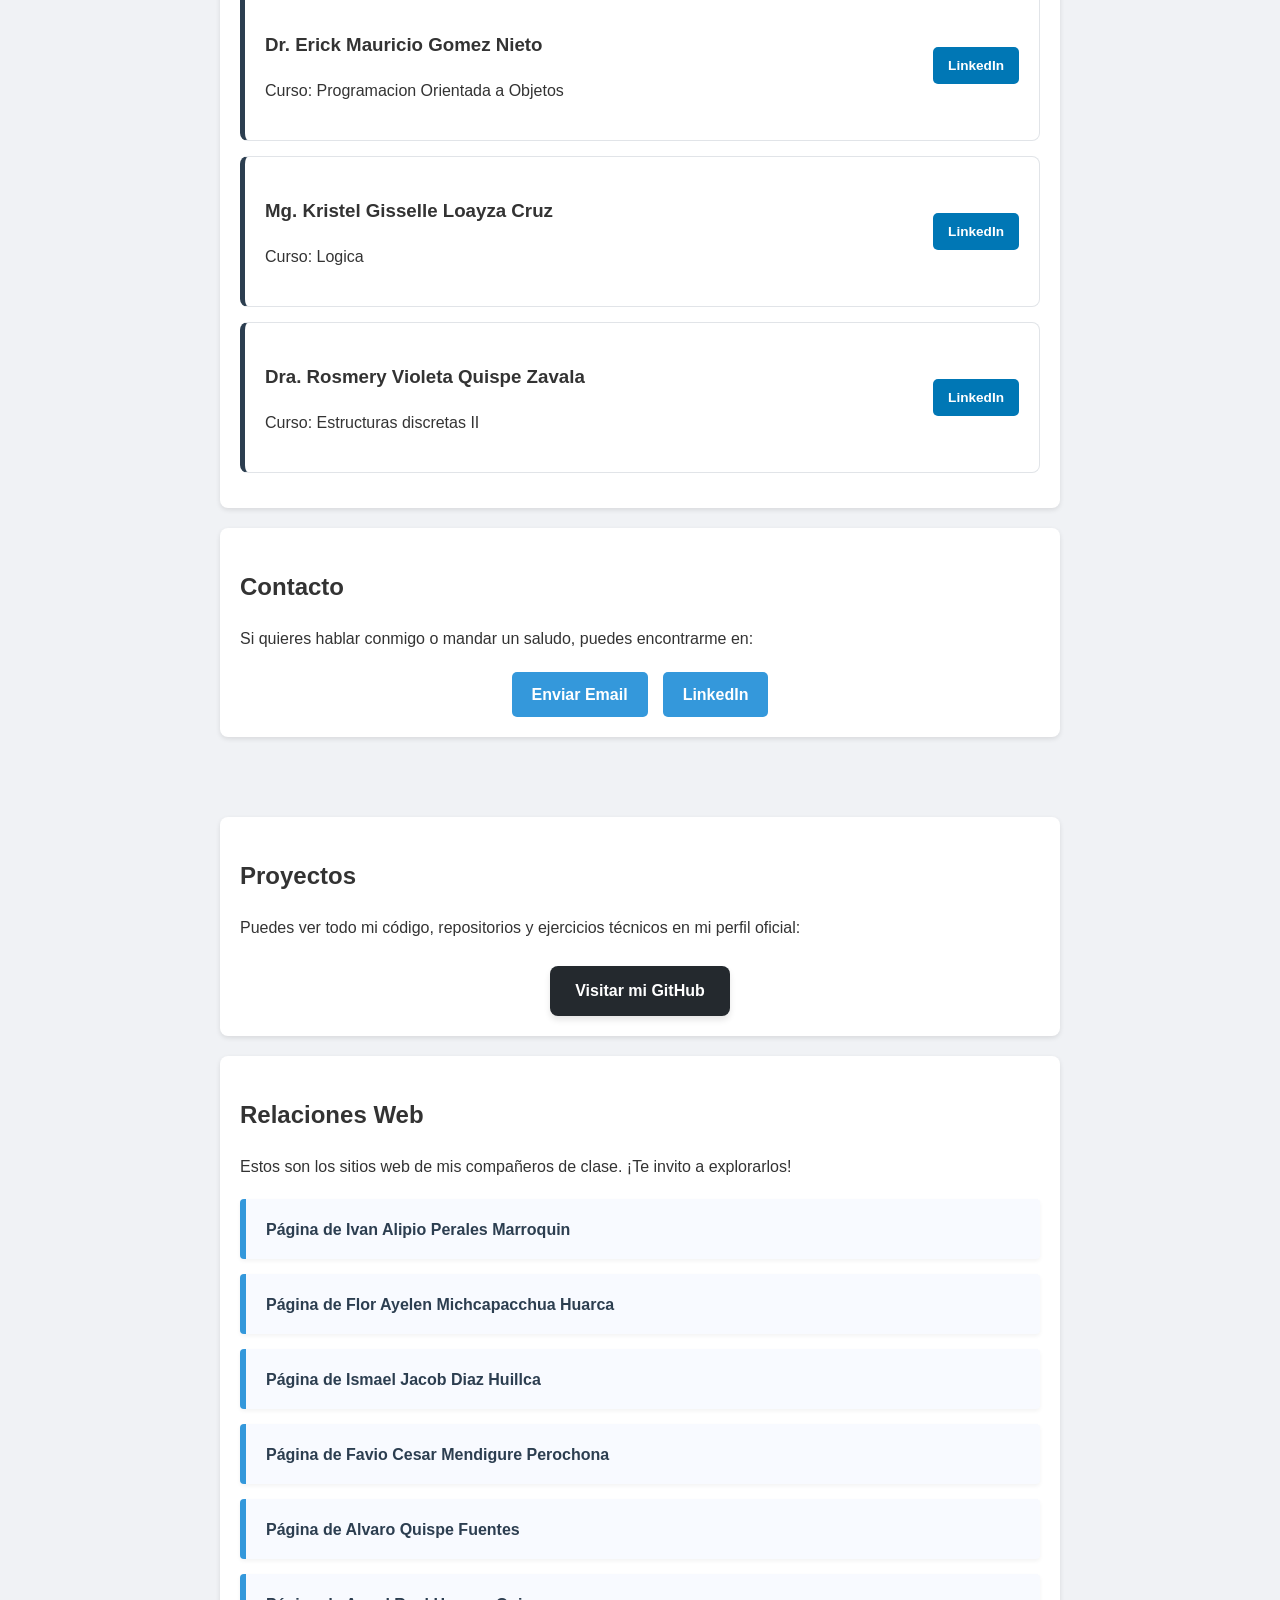
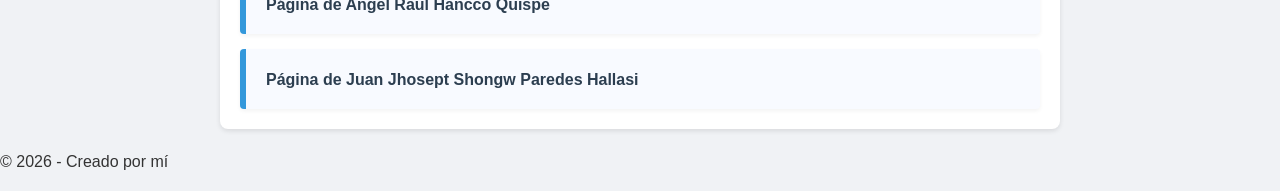
==== commit 5dcc261d: "modificacion 21-06-2026 index.html" ====
--- a/index.html
+++ b/index.html
@@ -145,9 +145,9 @@
                     <span>Página de Favio Cesar Mendigure Perochona </span>
                 </a>
 
-                <a href="URL_DE_amigo_5" target="_blank" class="card-compañero">
+                <a href="https://alvaroqu.github.io/" target="_blank" class="card-compañero">
                     <div class="barra-lateral"></div>
-                    <span>Página de Gabriel Fabrizio Flores Valencia </span>
+                    <span>Página de Alvaro Quispe Fuentes </span>
                 </a>
 
                 <a href="https://angel-hancco.github.io/" target="_blank" class="card-compañero">
